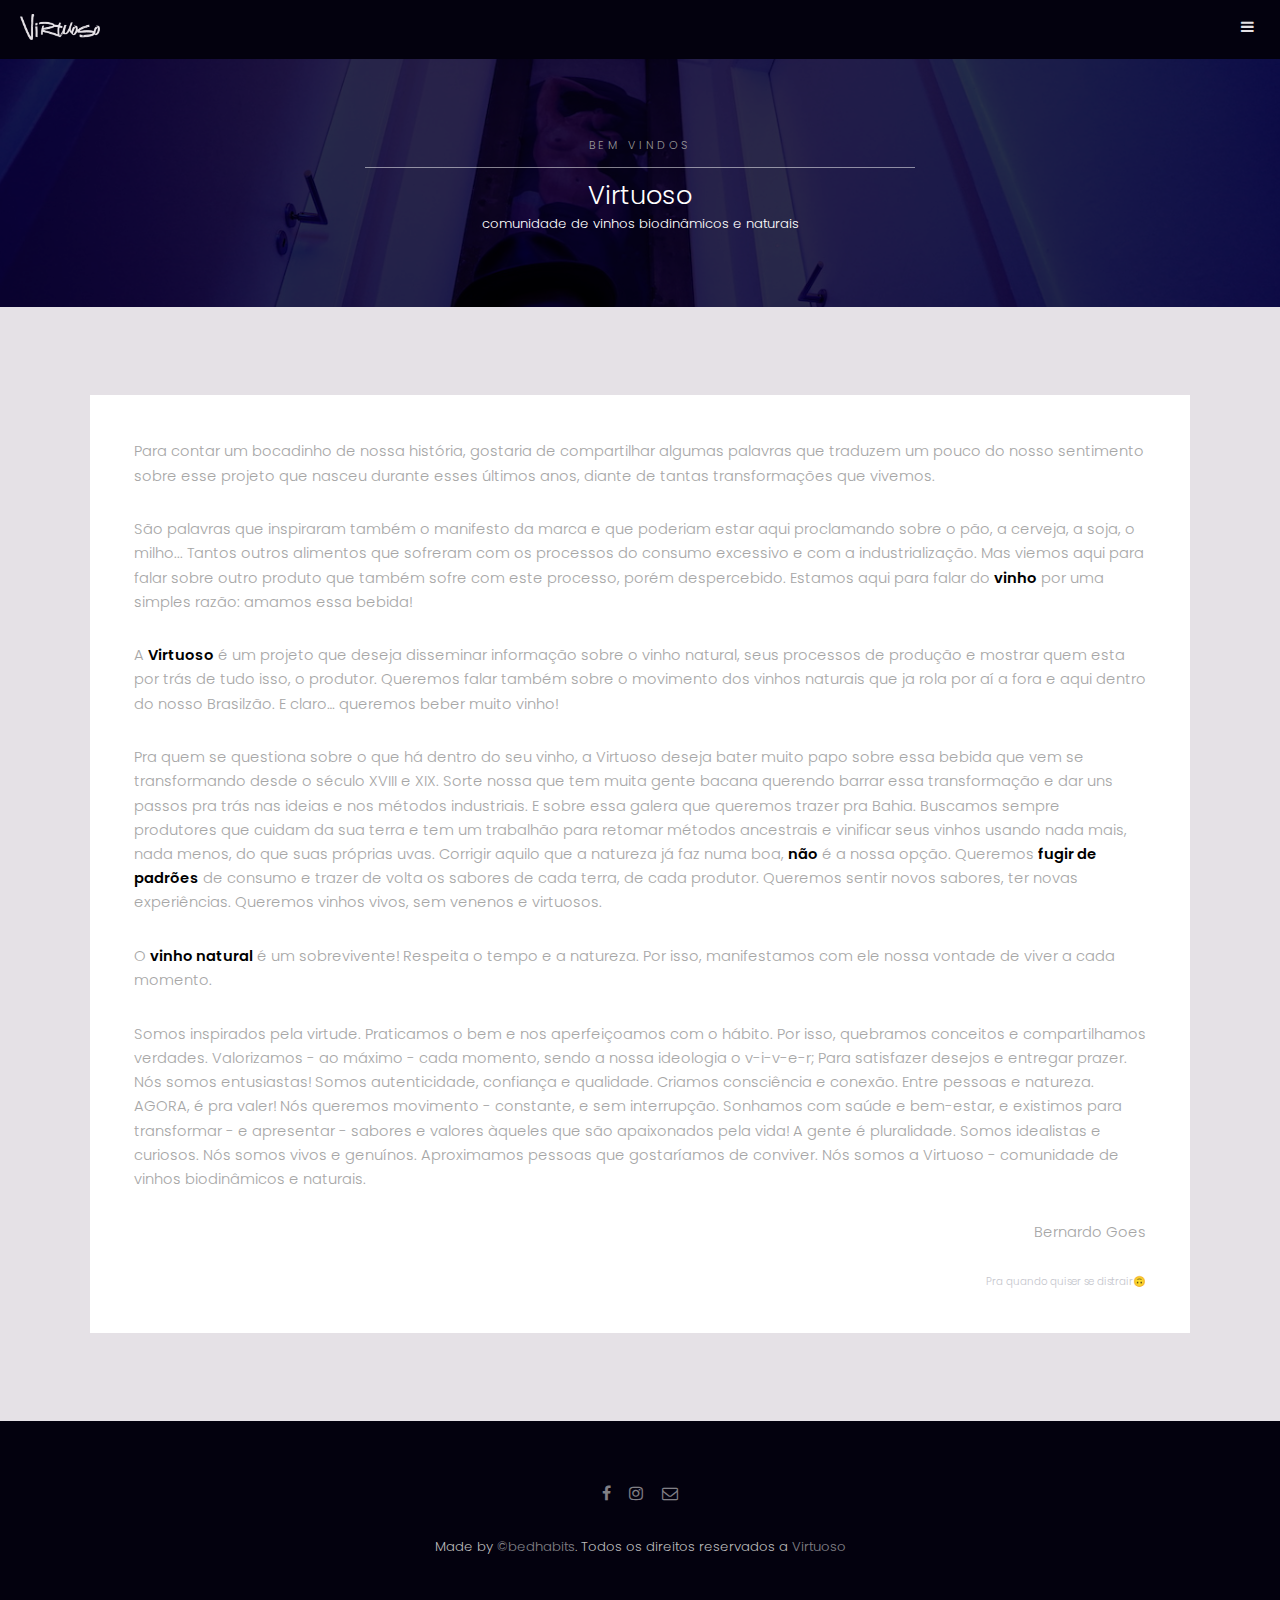
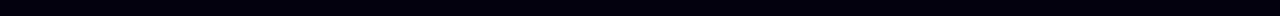
==== contact.html @ af0e5941 "adding shi" ====
<!DOCTYPE HTML>
<html>
	<head>
		<title>Virtuoso Vinho</title>
		<meta charset="utf-8" />
		<meta name="viewport" content="width=device-width, initial-scale=1" />
		<link rel="stylesheet" href="assets/css/main.css" />
	</head>
	<body class="subpage">

		<!-- Header -->
			<header id="header">
				<div class="logo">
					<a href="index.html"><span></span>
						<img src="images/logo2.png" alt="Logo Virtuoso" width="80">
					</a>
				</div>
				<a class="pagina-contato" href="#menu"></a>
			</header>

		<!-- Nav -->
			<nav id="menu">
				<ul class="links">
					<li><a href="index.html">Home</a></li>
					<li><a href="contact.html">Nossa história</a></li>
					
				</ul>
			</nav>

		<!-- One -->
			<section id="One" class="wrapper style3">
				<div class="inner">
					<header class="align-center">
						<p>Bem vindos</p>
						<h2 style="margin-bottom: 0">Virtuoso </h2>
						<h5>comunidade de vinhos biodinâmicos e naturais</h5>
					</header>
				</div>
			</section>

		<!-- Two -->
			<section id="two" class="wrapper style2">
				<div class="inner">
					<div class="box">
						<div class="content">
							<!-- <header class="align-center">
								<p>maecenas sapien feugiat ex purus</p>
								<h2>Lorem ipsum dolor</h2>
							</header> -->
							<p>Para contar um bocadinho de nossa história, gostaria de compartilhar algumas palavras que traduzem um pouco do nosso sentimento sobre esse projeto que nasceu durante esses últimos anos, diante de tantas transformações que vivemos.</p>

							<p>São palavras que inspiraram também o manifesto da marca e que poderiam estar aqui proclamando sobre o pão, a cerveja, a soja, o milho... Tantos outros alimentos que sofreram com os processos do consumo excessivo e com a industrialização. Mas viemos aqui para falar sobre outro produto que também sofre com este processo, porém despercebido. Estamos aqui para falar do <strong>vinho</strong> por uma simples razão: amamos essa bebida!</p>

							<p>A <strong>Virtuoso</strong> é um projeto que deseja disseminar informação sobre o vinho natural, seus processos de produção e mostrar quem esta por trás de tudo isso, o produtor. Queremos falar também sobre o movimento dos vinhos naturais que ja rola por aí a fora e aqui dentro do nosso Brasilzão. E claro… queremos beber muito vinho!<p>  

							<p>Pra quem se questiona sobre o que há dentro do seu vinho, a Virtuoso deseja bater muito papo sobre essa bebida que vem se transformando desde o século XVIII e XIX. Sorte nossa que tem muita gente bacana querendo barrar essa transformação e dar uns passos pra trás nas ideias e nos métodos industriais. E sobre essa galera que queremos trazer pra Bahia. Buscamos sempre produtores que cuidam da sua terra e tem um trabalhão para retomar métodos ancestrais e vinificar seus vinhos usando nada mais, nada menos, do que suas próprias uvas. Corrigir aquilo que a natureza já faz numa boa, <strong>não</strong> é a nossa opção. Queremos <strong>fugir de padrões</strong> de consumo e trazer de volta os sabores de cada terra, de cada produtor. Queremos sentir novos sabores, ter novas experiências. Queremos vinhos vivos, sem venenos e virtuosos.</p>

							<p>O <strong>vinho natural</strong> é um sobrevivente! Respeita o tempo e a natureza. Por isso, manifestamos com ele nossa vontade de viver a cada momento.</p>

							<p>Somos inspirados pela virtude. Praticamos o bem e nos aperfeiçoamos com o hábito. Por isso, quebramos conceitos e compartilhamos verdades. Valorizamos - ao máximo - cada momento, sendo a nossa ideologia o v-i-v-e-r; Para satisfazer desejos e entregar prazer. Nós somos entusiastas! Somos autenticidade, confiança e qualidade. Criamos consciência e conexão. Entre pessoas e natureza. AGORA, é pra valer! Nós queremos movimento - constante, e sem interrupção. Sonhamos com saúde e bem-estar, e existimos para transformar - e apresentar - sabores e valores àqueles que são apaixonados pela vida! A gente é pluralidade. Somos idealistas e curiosos. Nós somos vivos e genuínos. Aproximamos pessoas que gostaríamos de conviver. Nós somos a Virtuoso - comunidade de vinhos biodinâmicos e naturais.</p>

							<p style="text-align: end;">Bernardo Goes</p>

							<h6 style="text-align: end;"><a target="new" style="color: #c4c5cc"href="http://www.staggeringbeauty.com/">Pra quando quiser se distrair</a>🙃</h6>
						</div>
					</div>
				</div>
			</section>

		<!-- Footer -->
		<footer id="footer">
			<div class="container">
				<ul class="icons">
					<li>
						<a href="https://www.facebook.com/virtuosovinho" class="icon fa-facebook" target="new"><span class="label">Facebook</span></a>
					</li>
					<li>
						<a href="https://www.instagram.com/virtuosovinho" class="icon fa-instagram" target="new"><span class="label">Instagram</span></a>
					</li>
					<li>
						<a href="mailto: contato@virtuosovinho.com.br" class="icon fa-envelope-o"><span class="label">Email</span></a>
					</li>
				</ul>
			</div>
			<div class="copyright">Made by 
				<a href="https://www.github.com/bedhabits" class="link" target="new">&copy;bedhabits</a>. Todos os direitos reservados a <a href="#" class="virtuoso-link">Virtuoso</a>	
			</div>
		</footer>

		<!-- Scripts -->
			<script src="assets/js/jquery.min.js"></script>
			<script src="assets/js/jquery.scrollex.min.js"></script>
			<script src="assets/js/skel.min.js"></script>
			<script src="assets/js/util.js"></script>
			<script src="assets/js/main.js"></script>

	</body>
</html>
---- assets/css/main.css ----
@charset "UTF-8";
@import url(font-awesome.min.css);
@import url("https://fonts.googleapis.com/css?family=Poppins:300,400,500,600,700");

/*
	Hielo by TEMPLATED
	templated.co @templatedco
	Released for free under the Creative Commons Attribution 3.0 license (templated.co/license)
*/

/* Reset */

	html, body, div, span, applet, object, iframe, h1, h2, h3, h4, h5, h6, p, blockquote, pre, a, abbr, acronym, address, big, cite, code, del, dfn, em, img, ins, kbd, q, s, samp, small, strike, strong, sub, sup, tt, var, b, u, i, center, dl, dt, dd, ol, ul, li, fieldset, form, label, legend, table, caption, tbody, tfoot, thead, tr, th, td, article, aside, canvas, details, embed, figure, figcaption, footer, header, hgroup, menu, nav, output, ruby, section, summary, time, mark, audio, video {
		margin: 0;
		padding: 0;
		border: 0;
		font-size: 100%;
		font: inherit;
		vertical-align: baseline;
	}

	article, aside, details, figcaption, figure, footer, header, hgroup, menu, nav, section {
		display: block;
	}

	body {
		line-height: 1;
	}

	ol, ul {
		list-style: none;
	}

	blockquote, q {
		quotes: none;
	}

	blockquote:before, blockquote:after, q:before, q:after {
		content: '';
		content: none;
	}

	table {
		border-collapse: collapse;
		border-spacing: 0;
	}

	body {
		-webkit-text-size-adjust: none;
	}

/* Box Model */

	*, *:before, *:after {
		-moz-box-sizing: border-box;
		-webkit-box-sizing: border-box;
		box-sizing: border-box;
	}

/* Containers */

	.container {
		margin-left: auto;
		margin-right: auto;
	}

	.container.\31 25\25 {
		width: 100%;
		max-width: 100rem;
		min-width: 80rem;
	}

	.container.\37 5\25 {
		width: 60rem;
	}

	.container.\35 0\25 {
		width: 40rem;
	}

	.container.\32 5\25 {
		width: 20rem;
	}

	.container {
		width: 80rem;
	}

	@media screen and (max-width: 1680px) {

		.container.\31 25\25 {
			width: 100%;
			max-width: 100rem;
			min-width: 80rem;
		}

		.container.\37 5\25 {
			width: 60rem;
		}

		.container.\35 0\25 {
			width: 40rem;
		}

		.container.\32 5\25 {
			width: 20rem;
		}

		.container {
			width: 80rem;
		}

	}

	@media screen and (max-width: 1280px) {

		.container.\31 25\25 {
			width: 100%;
			max-width: 81.25rem;
			min-width: 65rem;
		}

		.container.\37 5\25 {
			width: 48.75rem;
		}

		.container.\35 0\25 {
			width: 32.5rem;
		}

		.container.\32 5\25 {
			width: 16.25rem;
		}

		.container {
			width: 65rem;
		}

	}

	@media screen and (max-width: 980px) {

		.container.\31 25\25 {
			width: 100%;
			max-width: 112.5%;
			min-width: 90%;
		}

		.container.\37 5\25 {
			width: 67.5%;
		}

		.container.\35 0\25 {
			width: 45%;
		}

		.container.\32 5\25 {
			width: 22.5%;
		}

		.container {
			width: 90%;
		}

	}

	@media screen and (max-width: 736px) {

		.container.\31 25\25 {
			width: 100%;
			max-width: 112.5%;
			min-width: 90%;
		}

		.container.\37 5\25 {
			width: 67.5%;
		}

		.container.\35 0\25 {
			width: 45%;
		}

		.container.\32 5\25 {
			width: 22.5%;
		}

		.container {
			width: 90% !important;
		}

	}

	@media screen and (max-width: 480px) {

		.container.\31 25\25 {
			width: 100%;
			max-width: 112.5%;
			min-width: 90%;
		}

		.container.\37 5\25 {
			width: 67.5%;
		}

		.container.\35 0\25 {
			width: 45%;
		}

		.container.\32 5\25 {
			width: 22.5%;
		}

		.container {
			width: 90% !important;
		}

	}

/* Grid */

	.row {
		border-bottom: solid 1px transparent;
		-moz-box-sizing: border-box;
		-webkit-box-sizing: border-box;
		box-sizing: border-box;
	}

	.row > * {
		float: left;
		-moz-box-sizing: border-box;
		-webkit-box-sizing: border-box;
		box-sizing: border-box;
	}

	.row:after, .row:before {
		content: '';
		display: block;
		clear: both;
		height: 0;
	}

	.row.uniform > * > :first-child {
		margin-top: 0;
	}

	.row.uniform > * > :last-child {
		margin-bottom: 0;
	}

	.row.\30 \25 > * {
		padding: 0 0 0 0rem;
	}

	.row.\30 \25 {
		margin: 0 0 -1px 0rem;
	}

	.row.uniform.\30 \25 > * {
		padding: 0rem 0 0 0rem;
	}

	.row.uniform.\30 \25 {
		margin: 0rem 0 -1px 0rem;
	}

	.row > * {
		padding: 0 0 0 2rem;
	}

	.row {
		margin: 0 0 -1px -2rem;
	}

	.row.uniform > * {
		padding: 2rem 0 0 2rem;
	}

	.row.uniform {
		margin: -2rem 0 -1px -2rem;
	}

	.row.\32 00\25 > * {
		padding: 0 0 0 4rem;
	}

	.row.\32 00\25 {
		margin: 0 0 -1px -4rem;
	}

	.row.uniform.\32 00\25 > * {
		padding: 4rem 0 0 4rem;
	}

	.row.uniform.\32 00\25 {
		margin: -4rem 0 -1px -4rem;
	}

	.row.\31 50\25 > * {
		padding: 0 0 0 3rem;
	}

	.row.\31 50\25 {
		margin: 0 0 -1px -3rem;
	}

	.row.uniform.\31 50\25 > * {
		padding: 3rem 0 0 3rem;
	}

	.row.uniform.\31 50\25 {
		margin: -3rem 0 -1px -3rem;
	}

	.row.\35 0\25 > * {
		padding: 0 0 0 1rem;
	}

	.row.\35 0\25 {
		margin: 0 0 -1px -1rem;
	}

	.row.uniform.\35 0\25 > * {
		padding: 1rem 0 0 1rem;
	}

	.row.uniform.\35 0\25 {
		margin: -1rem 0 -1px -1rem;
	}

	.row.\32 5\25 > * {
		padding: 0 0 0 0.5rem;
	}

	.row.\32 5\25 {
		margin: 0 0 -1px -0.5rem;
	}

	.row.uniform.\32 5\25 > * {
		padding: 0.5rem 0 0 0.5rem;
	}

	.row.uniform.\32 5\25 {
		margin: -0.5rem 0 -1px -0.5rem;
	}

	.\31 2u, .\31 2u\24 {
		width: 100%;
		clear: none;
		margin-left: 0;
	}

	.\31 1u, .\31 1u\24 {
		width: 91.6666666667%;
		clear: none;
		margin-left: 0;
	}

	.\31 0u, .\31 0u\24 {
		width: 83.3333333333%;
		clear: none;
		margin-left: 0;
	}

	.\39 u, .\39 u\24 {
		width: 75%;
		clear: none;
		margin-left: 0;
	}

	.\38 u, .\38 u\24 {
		width: 66.6666666667%;
		clear: none;
		margin-left: 0;
	}

	.\37 u, .\37 u\24 {
		width: 58.3333333333%;
		clear: none;
		margin-left: 0;
	}

	.\36 u, .\36 u\24 {
		width: 50%;
		clear: none;
		margin-left: 0;
	}

	.\35 u, .\35 u\24 {
		width: 41.6666666667%;
		clear: none;
		margin-left: 0;
	}

	.\34 u, .\34 u\24 {
		width: 33.3333333333%;
		clear: none;
		margin-left: 0;
	}

	.\33 u, .\33 u\24 {
		width: 25%;
		clear: none;
		margin-left: 0;
	}

	.\32 u, .\32 u\24 {
		width: 16.6666666667%;
		clear: none;
		margin-left: 0;
	}

	.\31 u, .\31 u\24 {
		width: 8.3333333333%;
		clear: none;
		margin-left: 0;
	}

	.\31 2u\24 + *,
	.\31 1u\24 + *,
	.\31 0u\24 + *,
	.\39 u\24 + *,
	.\38 u\24 + *,
	.\37 u\24 + *,
	.\36 u\24 + *,
	.\35 u\24 + *,
	.\34 u\24 + *,
	.\33 u\24 + *,
	.\32 u\24 + *,
	.\31 u\24 + * {
		clear: left;
	}

	.\-11u {
		margin-left: 91.66667%;
	}

	.\-10u {
		margin-left: 83.33333%;
	}

	.\-9u {
		margin-left: 75%;
	}

	.\-8u {
		margin-left: 66.66667%;
	}

	.\-7u {
		margin-left: 58.33333%;
	}

	.\-6u {
		margin-left: 50%;
	}

	.\-5u {
		margin-left: 41.66667%;
	}

	.\-4u {
		margin-left: 33.33333%;
	}

	.\-3u {
		margin-left: 25%;
	}

	.\-2u {
		margin-left: 16.66667%;
	}

	.\-1u {
		margin-left: 8.33333%;
	}

	@media screen and (max-width: 1680px) {

		.row > * {
			padding: 0 0 0 2rem;
		}

		.row {
			margin: 0 0 -1px -2rem;
		}

		.row.uniform > * {
			padding: 2rem 0 0 2rem;
		}

		.row.uniform {
			margin: -2rem 0 -1px -2rem;
		}

		.row.\32 00\25 > * {
			padding: 0 0 0 4rem;
		}

		.row.\32 00\25 {
			margin: 0 0 -1px -4rem;
		}

		.row.uniform.\32 00\25 > * {
			padding: 4rem 0 0 4rem;
		}

		.row.uniform.\32 00\25 {
			margin: -4rem 0 -1px -4rem;
		}

		.row.\31 50\25 > * {
			padding: 0 0 0 3rem;
		}

		.row.\31 50\25 {
			margin: 0 0 -1px -3rem;
		}

		.row.uniform.\31 50\25 > * {
			padding: 3rem 0 0 3rem;
		}

		.row.uniform.\31 50\25 {
			margin: -3rem 0 -1px -3rem;
		}

		.row.\35 0\25 > * {
			padding: 0 0 0 1rem;
		}

		.row.\35 0\25 {
			margin: 0 0 -1px -1rem;
		}

		.row.uniform.\35 0\25 > * {
			padding: 1rem 0 0 1rem;
		}

		.row.uniform.\35 0\25 {
			margin: -1rem 0 -1px -1rem;
		}

		.row.\32 5\25 > * {
			padding: 0 0 0 0.5rem;
		}

		.row.\32 5\25 {
			margin: 0 0 -1px -0.5rem;
		}

		.row.uniform.\32 5\25 > * {
			padding: 0.5rem 0 0 0.5rem;
		}

		.row.uniform.\32 5\25 {
			margin: -0.5rem 0 -1px -0.5rem;
		}

		.\31 2u\28xlarge\29, .\31 2u\24\28xlarge\29 {
			width: 100%;
			clear: none;
			margin-left: 0;
		}

		.\31 1u\28xlarge\29, .\31 1u\24\28xlarge\29 {
			width: 91.6666666667%;
			clear: none;
			margin-left: 0;
		}

		.\31 0u\28xlarge\29, .\31 0u\24\28xlarge\29 {
			width: 83.3333333333%;
			clear: none;
			margin-left: 0;
		}

		.\39 u\28xlarge\29, .\39 u\24\28xlarge\29 {
			width: 75%;
			clear: none;
			margin-left: 0;
		}

		.\38 u\28xlarge\29, .\38 u\24\28xlarge\29 {
			width: 66.6666666667%;
			clear: none;
			margin-left: 0;
		}

		.\37 u\28xlarge\29, .\37 u\24\28xlarge\29 {
			width: 58.3333333333%;
			clear: none;
			margin-left: 0;
		}

		.\36 u\28xlarge\29, .\36 u\24\28xlarge\29 {
			width: 50%;
			clear: none;
			margin-left: 0;
		}

		.\35 u\28xlarge\29, .\35 u\24\28xlarge\29 {
			width: 41.6666666667%;
			clear: none;
			margin-left: 0;
		}

		.\34 u\28xlarge\29, .\34 u\24\28xlarge\29 {
			width: 33.3333333333%;
			clear: none;
			margin-left: 0;
		}

		.\33 u\28xlarge\29, .\33 u\24\28xlarge\29 {
			width: 25%;
			clear: none;
			margin-left: 0;
		}

		.\32 u\28xlarge\29, .\32 u\24\28xlarge\29 {
			width: 16.6666666667%;
			clear: none;
			margin-left: 0;
		}

		.\31 u\28xlarge\29, .\31 u\24\28xlarge\29 {
			width: 8.3333333333%;
			clear: none;
			margin-left: 0;
		}

		.\31 2u\24\28xlarge\29 + *,
		.\31 1u\24\28xlarge\29 + *,
		.\31 0u\24\28xlarge\29 + *,
		.\39 u\24\28xlarge\29 + *,
		.\38 u\24\28xlarge\29 + *,
		.\37 u\24\28xlarge\29 + *,
		.\36 u\24\28xlarge\29 + *,
		.\35 u\24\28xlarge\29 + *,
		.\34 u\24\28xlarge\29 + *,
		.\33 u\24\28xlarge\29 + *,
		.\32 u\24\28xlarge\29 + *,
		.\31 u\24\28xlarge\29 + * {
			clear: left;
		}

		.\-11u\28xlarge\29 {
			margin-left: 91.66667%;
		}

		.\-10u\28xlarge\29 {
			margin-left: 83.33333%;
		}

		.\-9u\28xlarge\29 {
			margin-left: 75%;
		}

		.\-8u\28xlarge\29 {
			margin-left: 66.66667%;
		}

		.\-7u\28xlarge\29 {
			margin-left: 58.33333%;
		}

		.\-6u\28xlarge\29 {
			margin-left: 50%;
		}

		.\-5u\28xlarge\29 {
			margin-left: 41.66667%;
		}

		.\-4u\28xlarge\29 {
			margin-left: 33.33333%;
		}

		.\-3u\28xlarge\29 {
			margin-left: 25%;
		}

		.\-2u\28xlarge\29 {
			margin-left: 16.66667%;
		}

		.\-1u\28xlarge\29 {
			margin-left: 8.33333%;
		}

	}

	@media screen and (max-width: 1280px) {

		.row > * {
			padding: 0 0 0 1.5rem;
		}

		.row {
			margin: 0 0 -1px -1.5rem;
		}

		.row.uniform > * {
			padding: 1.5rem 0 0 1.5rem;
		}

		.row.uniform {
			margin: -1.5rem 0 -1px -1.5rem;
		}

		.row.\32 00\25 > * {
			padding: 0 0 0 3rem;
		}

		.row.\32 00\25 {
			margin: 0 0 -1px -3rem;
		}

		.row.uniform.\32 00\25 > * {
			padding: 3rem 0 0 3rem;
		}

		.row.uniform.\32 00\25 {
			margin: -3rem 0 -1px -3rem;
		}

		.row.\31 50\25 > * {
			padding: 0 0 0 2.25rem;
		}

		.row.\31 50\25 {
			margin: 0 0 -1px -2.25rem;
		}

		.row.uniform.\31 50\25 > * {
			padding: 2.25rem 0 0 2.25rem;
		}

		.row.uniform.\31 50\25 {
			margin: -2.25rem 0 -1px -2.25rem;
		}

		.row.\35 0\25 > * {
			padding: 0 0 0 0.75rem;
		}

		.row.\35 0\25 {
			margin: 0 0 -1px -0.75rem;
		}

		.row.uniform.\35 0\25 > * {
			padding: 0.75rem 0 0 0.75rem;
		}

		.row.uniform.\35 0\25 {
			margin: -0.75rem 0 -1px -0.75rem;
		}

		.row.\32 5\25 > * {
			padding: 0 0 0 0.375rem;
		}

		.row.\32 5\25 {
			margin: 0 0 -1px -0.375rem;
		}

		.row.uniform.\32 5\25 > * {
			padding: 0.375rem 0 0 0.375rem;
		}

		.row.uniform.\32 5\25 {
			margin: -0.375rem 0 -1px -0.375rem;
		}

		.\31 2u\28large\29, .\31 2u\24\28large\29 {
			width: 100%;
			clear: none;
			margin-left: 0;
		}

		.\31 1u\28large\29, .\31 1u\24\28large\29 {
			width: 91.6666666667%;
			clear: none;
			margin-left: 0;
		}

		.\31 0u\28large\29, .\31 0u\24\28large\29 {
			width: 83.3333333333%;
			clear: none;
			margin-left: 0;
		}

		.\39 u\28large\29, .\39 u\24\28large\29 {
			width: 75%;
			clear: none;
			margin-left: 0;
		}

		.\38 u\28large\29, .\38 u\24\28large\29 {
			width: 66.6666666667%;
			clear: none;
			margin-left: 0;
		}

		.\37 u\28large\29, .\37 u\24\28large\29 {
			width: 58.3333333333%;
			clear: none;
			margin-left: 0;
		}

		.\36 u\28large\29, .\36 u\24\28large\29 {
			width: 50%;
			clear: none;
			margin-left: 0;
		}

		.\35 u\28large\29, .\35 u\24\28large\29 {
			width: 41.6666666667%;
			clear: none;
			margin-left: 0;
		}

		.\34 u\28large\29, .\34 u\24\28large\29 {
			width: 33.3333333333%;
			clear: none;
			margin-left: 0;
		}

		.\33 u\28large\29, .\33 u\24\28large\29 {
			width: 25%;
			clear: none;
			margin-left: 0;
		}

		.\32 u\28large\29, .\32 u\24\28large\29 {
			width: 16.6666666667%;
			clear: none;
			margin-left: 0;
		}

		.\31 u\28large\29, .\31 u\24\28large\29 {
			width: 8.3333333333%;
			clear: none;
			margin-left: 0;
		}

		.\31 2u\24\28large\29 + *,
		.\31 1u\24\28large\29 + *,
		.\31 0u\24\28large\29 + *,
		.\39 u\24\28large\29 + *,
		.\38 u\24\28large\29 + *,
		.\37 u\24\28large\29 + *,
		.\36 u\24\28large\29 + *,
		.\35 u\24\28large\29 + *,
		.\34 u\24\28large\29 + *,
		.\33 u\24\28large\29 + *,
		.\32 u\24\28large\29 + *,
		.\31 u\24\28large\29 + * {
			clear: left;
		}

		.\-11u\28large\29 {
			margin-left: 91.66667%;
		}

		.\-10u\28large\29 {
			margin-left: 83.33333%;
		}

		.\-9u\28large\29 {
			margin-left: 75%;
		}

		.\-8u\28large\29 {
			margin-left: 66.66667%;
		}

		.\-7u\28large\29 {
			margin-left: 58.33333%;
		}

		.\-6u\28large\29 {
			margin-left: 50%;
		}

		.\-5u\28large\29 {
			margin-left: 41.66667%;
		}

		.\-4u\28large\29 {
			margin-left: 33.33333%;
		}

		.\-3u\28large\29 {
			margin-left: 25%;
		}

		.\-2u\28large\29 {
			margin-left: 16.66667%;
		}

		.\-1u\28large\29 {
			margin-left: 8.33333%;
		}

	}

	@media screen and (max-width: 980px) {

		.row > * {
			padding: 0 0 0 1.5rem;
		}

		.row {
			margin: 0 0 -1px -1.5rem;
		}

		.row.uniform > * {
			padding: 1.5rem 0 0 1.5rem;
		}

		.row.uniform {
			margin: -1.5rem 0 -1px -1.5rem;
		}

		.row.\32 00\25 > * {
			padding: 0 0 0 3rem;
		}

		.row.\32 00\25 {
			margin: 0 0 -1px -3rem;
		}

		.row.uniform.\32 00\25 > * {
			padding: 3rem 0 0 3rem;
		}

		.row.uniform.\32 00\25 {
			margin: -3rem 0 -1px -3rem;
		}

		.row.\31 50\25 > * {
			padding: 0 0 0 2.25rem;
		}

		.row.\31 50\25 {
			margin: 0 0 -1px -2.25rem;
		}

		.row.uniform.\31 50\25 > * {
			padding: 2.25rem 0 0 2.25rem;
		}

		.row.uniform.\31 50\25 {
			margin: -2.25rem 0 -1px -2.25rem;
		}

		.row.\35 0\25 > * {
			padding: 0 0 0 0.75rem;
		}

		.row.\35 0\25 {
			margin: 0 0 -1px -0.75rem;
		}

		.row.uniform.\35 0\25 > * {
			padding: 0.75rem 0 0 0.75rem;
		}

		.row.uniform.\35 0\25 {
			margin: -0.75rem 0 -1px -0.75rem;
		}

		.row.\32 5\25 > * {
			padding: 0 0 0 0.375rem;
		}

		.row.\32 5\25 {
			margin: 0 0 -1px -0.375rem;
		}

		.row.uniform.\32 5\25 > * {
			padding: 0.375rem 0 0 0.375rem;
		}

		.row.uniform.\32 5\25 {
			margin: -0.375rem 0 -1px -0.375rem;
		}

		.\31 2u\28medium\29, .\31 2u\24\28medium\29 {
			width: 100%;
			clear: none;
			margin-left: 0;
		}

		.\31 1u\28medium\29, .\31 1u\24\28medium\29 {
			width: 91.6666666667%;
			clear: none;
			margin-left: 0;
		}

		.\31 0u\28medium\29, .\31 0u\24\28medium\29 {
			width: 83.3333333333%;
			clear: none;
			margin-left: 0;
		}

		.\39 u\28medium\29, .\39 u\24\28medium\29 {
			width: 75%;
			clear: none;
			margin-left: 0;
		}

		.\38 u\28medium\29, .\38 u\24\28medium\29 {
			width: 66.6666666667%;
			clear: none;
			margin-left: 0;
		}

		.\37 u\28medium\29, .\37 u\24\28medium\29 {
			width: 58.3333333333%;
			clear: none;
			margin-left: 0;
		}

		.\36 u\28medium\29, .\36 u\24\28medium\29 {
			width: 50%;
			clear: none;
			margin-left: 0;
		}

		.\35 u\28medium\29, .\35 u\24\28medium\29 {
			width: 41.6666666667%;
			clear: none;
			margin-left: 0;
		}

		.\34 u\28medium\29, .\34 u\24\28medium\29 {
			width: 33.3333333333%;
			clear: none;
			margin-left: 0;
		}

		.\33 u\28medium\29, .\33 u\24\28medium\29 {
			width: 25%;
			clear: none;
			margin-left: 0;
		}

		.\32 u\28medium\29, .\32 u\24\28medium\29 {
			width: 16.6666666667%;
			clear: none;
			margin-left: 0;
		}

		.\31 u\28medium\29, .\31 u\24\28medium\29 {
			width: 8.3333333333%;
			clear: none;
			margin-left: 0;
		}

		.\31 2u\24\28medium\29 + *,
		.\31 1u\24\28medium\29 + *,
		.\31 0u\24\28medium\29 + *,
		.\39 u\24\28medium\29 + *,
		.\38 u\24\28medium\29 + *,
		.\37 u\24\28medium\29 + *,
		.\36 u\24\28medium\29 + *,
		.\35 u\24\28medium\29 + *,
		.\34 u\24\28medium\29 + *,
		.\33 u\24\28medium\29 + *,
		.\32 u\24\28medium\29 + *,
		.\31 u\24\28medium\29 + * {
			clear: left;
		}

		.\-11u\28medium\29 {
			margin-left: 91.66667%;
		}

		.\-10u\28medium\29 {
			margin-left: 83.33333%;
		}

		.\-9u\28medium\29 {
			margin-left: 75%;
		}

		.\-8u\28medium\29 {
			margin-left: 66.66667%;
		}

		.\-7u\28medium\29 {
			margin-left: 58.33333%;
		}

		.\-6u\28medium\29 {
			margin-left: 50%;
		}

		.\-5u\28medium\29 {
			margin-left: 41.66667%;
		}

		.\-4u\28medium\29 {
			margin-left: 33.33333%;
		}

		.\-3u\28medium\29 {
			margin-left: 25%;
		}

		.\-2u\28medium\29 {
			margin-left: 16.66667%;
		}

		.\-1u\28medium\29 {
			margin-left: 8.33333%;
		}

	}

	@media screen and (max-width: 736px) {

		.row > * {
			padding: 0 0 0 1.25rem;
		}

		.row {
			margin: 0 0 -1px -1.25rem;
		}

		.row.uniform > * {
			padding: 1.25rem 0 0 1.25rem;
		}

		.row.uniform {
			margin: -1.25rem 0 -1px -1.25rem;
		}

		.row.\32 00\25 > * {
			padding: 0 0 0 2.5rem;
		}

		.row.\32 00\25 {
			margin: 0 0 -1px -2.5rem;
		}

		.row.uniform.\32 00\25 > * {
			padding: 2.5rem 0 0 2.5rem;
		}

		.row.uniform.\32 00\25 {
			margin: -2.5rem 0 -1px -2.5rem;
		}

		.row.\31 50\25 > * {
			padding: 0 0 0 1.875rem;
		}

		.row.\31 50\25 {
			margin: 0 0 -1px -1.875rem;
		}

		.row.uniform.\31 50\25 > * {
			padding: 1.875rem 0 0 1.875rem;
		}

		.row.uniform.\31 50\25 {
			margin: -1.875rem 0 -1px -1.875rem;
		}

		.row.\35 0\25 > * {
			padding: 0 0 0 0.625rem;
		}

		.row.\35 0\25 {
			margin: 0 0 -1px -0.625rem;
		}

		.row.uniform.\35 0\25 > * {
			padding: 0.625rem 0 0 0.625rem;
		}

		.row.uniform.\35 0\25 {
			margin: -0.625rem 0 -1px -0.625rem;
		}

		.row.\32 5\25 > * {
			padding: 0 0 0 0.3125rem;
		}

		.row.\32 5\25 {
			margin: 0 0 -1px -0.3125rem;
		}

		.row.uniform.\32 5\25 > * {
			padding: 0.3125rem 0 0 0.3125rem;
		}

		.row.uniform.\32 5\25 {
			margin: -0.3125rem 0 -1px -0.3125rem;
		}

		.\31 2u\28small\29, .\31 2u\24\28small\29 {
			width: 100%;
			clear: none;
			margin-left: 0;
		}

		.\31 1u\28small\29, .\31 1u\24\28small\29 {
			width: 91.6666666667%;
			clear: none;
			margin-left: 0;
		}

		.\31 0u\28small\29, .\31 0u\24\28small\29 {
			width: 83.3333333333%;
			clear: none;
			margin-left: 0;
		}

		.\39 u\28small\29, .\39 u\24\28small\29 {
			width: 75%;
			clear: none;
			margin-left: 0;
		}

		.\38 u\28small\29, .\38 u\24\28small\29 {
			width: 66.6666666667%;
			clear: none;
			margin-left: 0;
		}

		.\37 u\28small\29, .\37 u\24\28small\29 {
			width: 58.3333333333%;
			clear: none;
			margin-left: 0;
		}

		.\36 u\28small\29, .\36 u\24\28small\29 {
			width: 50%;
			clear: none;
			margin-left: 0;
		}

		.\35 u\28small\29, .\35 u\24\28small\29 {
			width: 41.6666666667%;
			clear: none;
			margin-left: 0;
		}

		.\34 u\28small\29, .\34 u\24\28small\29 {
			width: 33.3333333333%;
			clear: none;
			margin-left: 0;
		}

		.\33 u\28small\29, .\33 u\24\28small\29 {
			width: 25%;
			clear: none;
			margin-left: 0;
		}

		.\32 u\28small\29, .\32 u\24\28small\29 {
			width: 16.6666666667%;
			clear: none;
			margin-left: 0;
		}

		.\31 u\28small\29, .\31 u\24\28small\29 {
			width: 8.3333333333%;
			clear: none;
			margin-left: 0;
		}

		.\31 2u\24\28small\29 + *,
		.\31 1u\24\28small\29 + *,
		.\31 0u\24\28small\29 + *,
		.\39 u\24\28small\29 + *,
		.\38 u\24\28small\29 + *,
		.\37 u\24\28small\29 + *,
		.\36 u\24\28small\29 + *,
		.\35 u\24\28small\29 + *,
		.\34 u\24\28small\29 + *,
		.\33 u\24\28small\29 + *,
		.\32 u\24\28small\29 + *,
		.\31 u\24\28small\29 + * {
			clear: left;
		}

		.\-11u\28small\29 {
			margin-left: 91.66667%;
		}

		.\-10u\28small\29 {
			margin-left: 83.33333%;
		}

		.\-9u\28small\29 {
			margin-left: 75%;
		}

		.\-8u\28small\29 {
			margin-left: 66.66667%;
		}

		.\-7u\28small\29 {
			margin-left: 58.33333%;
		}

		.\-6u\28small\29 {
			margin-left: 50%;
		}

		.\-5u\28small\29 {
			margin-left: 41.66667%;
		}

		.\-4u\28small\29 {
			margin-left: 33.33333%;
		}

		.\-3u\28small\29 {
			margin-left: 25%;
		}

		.\-2u\28small\29 {
			margin-left: 16.66667%;
		}

		.\-1u\28small\29 {
			margin-left: 8.33333%;
		}

	}

	@media screen and (max-width: 480px) {

		.row > * {
			padding: 0 0 0 1.25rem;
		}

		.row {
			margin: 0 0 -1px -1.25rem;
		}

		.row.uniform > * {
			padding: 1.25rem 0 0 1.25rem;
		}

		.row.uniform {
			margin: -1.25rem 0 -1px -1.25rem;
		}

		.row.\32 00\25 > * {
			padding: 0 0 0 2.5rem;
		}

		.row.\32 00\25 {
			margin: 0 0 -1px -2.5rem;
		}

		.row.uniform.\32 00\25 > * {
			padding: 2.5rem 0 0 2.5rem;
		}

		.row.uniform.\32 00\25 {
			margin: -2.5rem 0 -1px -2.5rem;
		}

		.row.\31 50\25 > * {
			padding: 0 0 0 1.875rem;
		}

		.row.\31 50\25 {
			margin: 0 0 -1px -1.875rem;
		}

		.row.uniform.\31 50\25 > * {
			padding: 1.875rem 0 0 1.875rem;
		}

		.row.uniform.\31 50\25 {
			margin: -1.875rem 0 -1px -1.875rem;
		}

		.row.\35 0\25 > * {
			padding: 0 0 0 0.625rem;
		}

		.row.\35 0\25 {
			margin: 0 0 -1px -0.625rem;
		}

		.row.uniform.\35 0\25 > * {
			padding: 0.625rem 0 0 0.625rem;
		}

		.row.uniform.\35 0\25 {
			margin: -0.625rem 0 -1px -0.625rem;
		}

		.row.\32 5\25 > * {
			padding: 0 0 0 0.3125rem;
		}

		.row.\32 5\25 {
			margin: 0 0 -1px -0.3125rem;
		}

		.row.uniform.\32 5\25 > * {
			padding: 0.3125rem 0 0 0.3125rem;
		}

		.row.uniform.\32 5\25 {
			margin: -0.3125rem 0 -1px -0.3125rem;
		}

		.\31 2u\28xsmall\29, .\31 2u\24\28xsmall\29 {
			width: 100%;
			clear: none;
			margin-left: 0;
		}

		.\31 1u\28xsmall\29, .\31 1u\24\28xsmall\29 {
			width: 91.6666666667%;
			clear: none;
			margin-left: 0;
		}

		.\31 0u\28xsmall\29, .\31 0u\24\28xsmall\29 {
			width: 83.3333333333%;
			clear: none;
			margin-left: 0;
		}

		.\39 u\28xsmall\29, .\39 u\24\28xsmall\29 {
			width: 75%;
			clear: none;
			margin-left: 0;
		}

		.\38 u\28xsmall\29, .\38 u\24\28xsmall\29 {
			width: 66.6666666667%;
			clear: none;
			margin-left: 0;
		}

		.\37 u\28xsmall\29, .\37 u\24\28xsmall\29 {
			width: 58.3333333333%;
			clear: none;
			margin-left: 0;
		}

		.\36 u\28xsmall\29, .\36 u\24\28xsmall\29 {
			width: 50%;
			clear: none;
			margin-left: 0;
		}

		.\35 u\28xsmall\29, .\35 u\24\28xsmall\29 {
			width: 41.6666666667%;
			clear: none;
			margin-left: 0;
		}

		.\34 u\28xsmall\29, .\34 u\24\28xsmall\29 {
			width: 33.3333333333%;
			clear: none;
			margin-left: 0;
		}

		.\33 u\28xsmall\29, .\33 u\24\28xsmall\29 {
			width: 25%;
			clear: none;
			margin-left: 0;
		}

		.\32 u\28xsmall\29, .\32 u\24\28xsmall\29 {
			width: 16.6666666667%;
			clear: none;
			margin-left: 0;
		}

		.\31 u\28xsmall\29, .\31 u\24\28xsmall\29 {
			width: 8.3333333333%;
			clear: none;
			margin-left: 0;
		}

		.\31 2u\24\28xsmall\29 + *,
		.\31 1u\24\28xsmall\29 + *,
		.\31 0u\24\28xsmall\29 + *,
		.\39 u\24\28xsmall\29 + *,
		.\38 u\24\28xsmall\29 + *,
		.\37 u\24\28xsmall\29 + *,
		.\36 u\24\28xsmall\29 + *,
		.\35 u\24\28xsmall\29 + *,
		.\34 u\24\28xsmall\29 + *,
		.\33 u\24\28xsmall\29 + *,
		.\32 u\24\28xsmall\29 + *,
		.\31 u\24\28xsmall\29 + * {
			clear: left;
		}

		.\-11u\28xsmall\29 {
			margin-left: 91.66667%;
		}

		.\-10u\28xsmall\29 {
			margin-left: 83.33333%;
		}

		.\-9u\28xsmall\29 {
			margin-left: 75%;
		}

		.\-8u\28xsmall\29 {
			margin-left: 66.66667%;
		}

		.\-7u\28xsmall\29 {
			margin-left: 58.33333%;
		}

		.\-6u\28xsmall\29 {
			margin-left: 50%;
		}

		.\-5u\28xsmall\29 {
			margin-left: 41.66667%;
		}

		.\-4u\28xsmall\29 {
			margin-left: 33.33333%;
		}

		.\-3u\28xsmall\29 {
			margin-left: 25%;
		}

		.\-2u\28xsmall\29 {
			margin-left: 16.66667%;
		}

		.\-1u\28xsmall\29 {
			margin-left: 8.33333%;
		}

	}

/* Basic */

	@-ms-viewport {
		width: device-width;
	}

	body {
		-ms-overflow-style: scrollbar;
	}

	@media screen and (max-width: 480px) {

		html, body {
			min-width: 320px;
		}

	}

	body {
		background: #fff;
	}

		body.is-loading *, body.is-loading *:before, body.is-loading *:after {
			-moz-animation: none !important;
			-webkit-animation: none !important;
			-ms-animation: none !important;
			animation: none !important;
			-moz-transition: none !important;
			-webkit-transition: none !important;
			-ms-transition: none !important;
			transition: none !important;
		}

/* Type */

	html {
		font-size: 13pt;
	}

		@media screen and (max-width: 1680px) {

			html {
				font-size: 11pt;
			}

		}

		@media screen and (max-width: 1280px) {

			html {
				font-size: 11pt;
			}

		}

		@media screen and (max-width: 980px) {

			html {
				font-size: 12pt;
			}

		}

		@media screen and (max-width: 736px) {

			html {
				font-size: 10pt;
			}

		}

		@media screen and (max-width: 480px) {

			html {
				font-size: 9pt;
			}

		}

	body {
		background-color: #fff;
		color: #444;
	}

	body, input, select, textarea {
		font-family: "Poppins", sans-serif;
		font-weight: 300;
		font-size: 1rem;
		line-height: 1.65;
	}

	a {
		text-decoration: underline;

	}
	
	.link {
		text-decoration: none;
	}

		a:hover {
			text-decoration: none;
		}

	strong, b {
		font-weight: 600;
	}

	em, i {
		font-style: italic;
	}

	p {
		margin: 0 0 2rem 0;
	}

		p.special {
			text-transform: uppercase;
			font-size: .75rem;
			font-weight: 300;
			margin: 0 0 .5rem 0;
			padding: 0 0 1rem 0;
			letter-spacing: .25rem;
		}

			p.special:after {
				content: '';
				position: absolute;
				margin: auto;
				right: 0;
				bottom: 0;
				left: 0;
				width: 50%;
				height: 1px;
				background-color: rgba(0, 0, 0, 0.125);
			}

	h1, h2, h3, h4, h5, h6 {
		font-weight: 300;
		line-height: 1.5;
		margin: 0 0 1rem 0;
	}

		h1 a, h2 a, h3 a, h4 a, h5 a, h6 a {
			color: inherit;
			text-decoration: none;
		}

	h2 {
		font-size: 1.75rem;
	}

	h3 {
		font-size: 1.35rem;
	}

	h4 {
		font-size: 1.1rem;
	}

	h5 {
		font-size: 0.9rem;
	}

	h6 {
		font-size: 0.7rem;
	}

	sub {
		font-size: 0.8rem;
		position: relative;
		top: 0.5rem;
	}

	sup {
		font-size: 0.8rem;
		position: relative;
		top: -0.5rem;
	}

	blockquote {
		border-left: solid 4px;
		font-style: italic;
		margin: 0 0 2rem 0;
		padding: 0.5rem 0 0.5rem 2rem;
	}

	code {
		border-radius: 2px;
		border: solid 1px;
		font-family: "Courier New", monospace;
		font-size: 0.9rem;
		margin: 0 0.25rem;
		padding: 0.25rem 0.65rem;
	}

	pre {
		-webkit-overflow-scrolling: touch;
		font-family: "Courier New", monospace;
		font-size: 0.9rem;
		margin: 0 0 2rem 0;
	}

		pre code {
			display: block;
			line-height: 1.75;
			padding: 1rem 1.5rem;
			overflow-x: auto;
		}

	hr {
		border: 0;
		border-bottom: solid 1px;
		margin: 2rem 0;
	}

		hr.major {
			margin: 3rem 0;
		}

	.align-left {
		text-align: left;
	}

	.align-center {
		text-align: center;
	}

	.contato {
		text-decoration: none;
	}

	.align-right {
		text-align: right;
	}

	input, select, textarea {
		color: #555;
	}

	a {
		color: #8a4680;
	}

	strong, b {
		color: #555;
	}

	h1, h2, h3, h4, h5, h6 {
		color: #555;
	}

	blockquote {
		border-left-color: rgba(144, 144, 144, 0.25);
	}

	code {
		background: rgba(144, 144, 144, 0.075);
		border-color: rgba(144, 144, 144, 0.25);
	}

	hr {
		border-bottom-color: rgba(144, 144, 144, 0.25);
	}

/* Box */

	.box {
		margin-bottom: 2rem;
		background: #FFF;
	}

		.box .image.fit {
			margin: 0;
			border-radius: 0;
		}

			.box .image.fit img {
				border-radius: 0;
			}

		.box header h2 {
			margin-bottom: 2rem;
		}

		.box header p {
			text-transform: uppercase;
			font-size: .75rem;
			font-weight: 300;
			margin: 0 0 .25rem 0;
			padding: 0 0 .75rem 0;
			letter-spacing: .25rem;
		}

			.box header p:after {
				content: '';
				position: absolute;
				margin: auto;
				right: 0;
				bottom: 0;
				left: 0;
				width: 50%;
				height: 1px;
				background-color: rgba(0, 0, 0, 0.125);
			}

		.box .content {
			padding: 3rem;
			text-align: -webkit-left;
		}

		.box > :last-child,
		.box > :last-child > :last-child,
		.box > :last-child > :last-child > :last-child {
			margin-bottom: 0;
		}

		.box.alt {
			border: 0;
			border-radius: 0;
			padding: 0;
		}

		@media screen and (max-width: 736px) {

			.box .content {
				padding: 2rem;
			}

		}

	.box {
		border-color: rgba(144, 144, 144, 0.25);
	}

/* Button */

	input[type="submit"],
	input[type="reset"],
	input[type="button"],
	button,
	.button {
		-moz-appearance: none;
		-webkit-appearance: none;
		-ms-appearance: none;
		appearance: none;
		-moz-transition: background-color 0.2s ease-in-out, color 0.2s ease-in-out;
		-webkit-transition: background-color 0.2s ease-in-out, color 0.2s ease-in-out;
		-ms-transition: background-color 0.2s ease-in-out, color 0.2s ease-in-out;
		transition: background-color 0.2s ease-in-out, color 0.2s ease-in-out;
		border-radius: 2px;
		border: 0;
		cursor: pointer;
		display: inline-block;
		font-weight: 300;
		height: 2.85rem;
		line-height: 2.95rem;
		padding: 0 1.5rem;
		text-align: center;
		text-decoration: none;
		text-transform: uppercase;
		white-space: nowrap;
	}

		input[type="submit"].icon,
		input[type="reset"].icon,
		input[type="button"].icon,
		button.icon,
		.button.icon {
			padding-left: 1.35rem;
		}

			input[type="submit"].icon:before,
			input[type="reset"].icon:before,
			input[type="button"].icon:before,
			button.icon:before,
			.button.icon:before {
				margin-right: 0.5rem;
			}

		input[type="submit"].fit,
		input[type="reset"].fit,
		input[type="button"].fit,
		button.fit,
		.button.fit {
			display: block;
			margin: 0 0 1rem 0;
			width: 100%;
		}

		input[type="submit"].small,
		input[type="reset"].small,
		input[type="button"].small,
		button.small,
		.button.small {
			font-size: 0.8rem;
		}

		input[type="submit"].big,
		input[type="reset"].big,
		input[type="button"].big,
		button.big,
		.button.big {
			font-size: 1.35rem;
		}

		input[type="submit"].disabled, input[type="submit"]:disabled,
		input[type="reset"].disabled,
		input[type="reset"]:disabled,
		input[type="button"].disabled,
		input[type="button"]:disabled,
		button.disabled,
		button:disabled,
		.button.disabled,
		.button:disabled {
			-moz-pointer-events: none;
			-webkit-pointer-events: none;
			-ms-pointer-events: none;
			pointer-events: none;
			opacity: 0.25;
		}

		@media screen and (max-width: 480px) {

			input[type="submit"],
			input[type="reset"],
			input[type="button"],
			button,
			.button {
				padding: 0;
				width: 100%;
			}

		}

	input[type="submit"],
	input[type="reset"],
	input[type="button"],
	button,
	.button {
		background-color: #f2f2f2;
		color: #000 !important;
	}

		input[type="submit"]:hover,
		input[type="reset"]:hover,
		input[type="button"]:hover,
		button:hover,
		.button:hover {
			background-color: white;
		}

		input[type="submit"]:active,
		input[type="reset"]:active,
		input[type="button"]:active,
		button:active,
		.button:active {
			background-color: #e5e5e5;
		}

		input[type="submit"].alt,
		input[type="reset"].alt,
		input[type="button"].alt,
		button.alt,
		.button.alt {
			background-color: transparent;
			box-shadow: inset 0 0 0 2px rgba(144, 144, 144, 0.25);
			color: #555 !important;
		}

			input[type="submit"].alt:hover,
			input[type="reset"].alt:hover,
			input[type="button"].alt:hover,
			button.alt:hover,
			.button.alt:hover {
				background-color: rgba(144, 144, 144, 0.075);
			}

			input[type="submit"].alt:active,
			input[type="reset"].alt:active,
			input[type="button"].alt:active,
			button.alt:active,
			.button.alt:active {
				background-color: rgba(144, 144, 144, 0.2);
			}

			input[type="submit"].alt.icon:before,
			input[type="reset"].alt.icon:before,
			input[type="button"].alt.icon:before,
			button.alt.icon:before,
			.button.alt.icon:before {
				color: #bbb;
			}

		input[type="submit"].special,
		input[type="reset"].special,
		input[type="button"].special,
		button.special,
		.button.special {
			background-color: #8a4680;
			color: #ffffff !important;
		}

			input[type="submit"].special:hover,
			input[type="reset"].special:hover,
			input[type="button"].special:hover,
			button.special:hover,
			.button.special:hover {
				background-color: #9b4f90;
			}

			input[type="submit"].special:active,
			input[type="reset"].special:active,
			input[type="button"].special:active,
			button.special:active,
			.button.special:active {
				background-color: #793d70;
			}

/* Form */

	form {
		margin: 0 0 2rem 0;
	}

	label {
		display: block;
		font-size: 0.9rem;
		font-weight: 700;
		margin: 0 0 1rem 0;
	}

	input[type="text"],
	input[type="password"],
	input[type="email"],
	select,
	textarea {
		-moz-appearance: none;
		-webkit-appearance: none;
		-ms-appearance: none;
		appearance: none;
		border-radius: 2px;
		border: none;
		border: solid 1px;
		color: inherit;
		display: block;
		outline: 0;
		padding: 0 1rem;
		text-decoration: none;
		width: 100%;
	}

		input[type="text"]:invalid,
		input[type="password"]:invalid,
		input[type="email"]:invalid,
		select:invalid,
		textarea:invalid {
			box-shadow: none;
		}

	.select-wrapper {
		text-decoration: none;
		display: block;
		position: relative;
	}

		.select-wrapper:before {
			-moz-osx-font-smoothing: grayscale;
			-webkit-font-smoothing: antialiased;
			font-family: FontAwesome;
			font-style: normal;
			font-weight: normal;
			text-transform: none !important;
		}

		.select-wrapper:before {
			content: '\f078';
			display: block;
			height: 2.75rem;
			line-height: 2.75rem;
			pointer-events: none;
			position: absolute;
			right: 0;
			text-align: center;
			top: 0;
			width: 2.75rem;
		}

		.select-wrapper select::-ms-expand {
			display: none;
		}

	input[type="text"],
	input[type="password"],
	input[type="email"],
	select {
		height: 2.75rem;
	}

	textarea {
		padding: 0.75rem 1rem;
	}

	input[type="checkbox"],
	input[type="radio"] {
		-moz-appearance: none;
		-webkit-appearance: none;
		-ms-appearance: none;
		appearance: none;
		display: block;
		float: left;
		margin-right: -2rem;
		opacity: 0;
		width: 1rem;
		z-index: -1;
	}

		input[type="checkbox"] + label,
		input[type="radio"] + label {
			text-decoration: none;
			cursor: pointer;
			display: inline-block;
			font-size: 1rem;
			font-weight: 400;
			padding-left: 2.4rem;
			padding-right: 0.75rem;
			position: relative;
		}

			input[type="checkbox"] + label:before,
			input[type="radio"] + label:before {
				-moz-osx-font-smoothing: grayscale;
				-webkit-font-smoothing: antialiased;
				font-family: FontAwesome;
				font-style: normal;
				font-weight: normal;
				text-transform: none !important;
			}

			input[type="checkbox"] + label:before,
			input[type="radio"] + label:before {
				border-radius: 2px;
				border: solid 1px;
				content: '';
				display: inline-block;
				height: 1.65rem;
				left: 0;
				line-height: 1.58125rem;
				position: absolute;
				text-align: center;
				top: 0;
				width: 1.65rem;
			}

		input[type="checkbox"]:checked + label:before,
		input[type="radio"]:checked + label:before {
			content: '\f00c';
		}

	input[type="checkbox"] + label:before {
		border-radius: 2px;
	}

	input[type="radio"] + label:before {
		border-radius: 100%;
	}

	::-webkit-input-placeholder {
		opacity: 1.0;
	}

	:-moz-placeholder {
		opacity: 1.0;
	}

	::-moz-placeholder {
		opacity: 1.0;
	}

	:-ms-input-placeholder {
		opacity: 1.0;
	}

	.formerize-placeholder {
		opacity: 1.0;
	}

	label {
		color: #555;
	}

	input[type="text"],
	input[type="password"],
	input[type="email"],
	select,
	textarea {
		background: rgba(144, 144, 144, 0.075);
		border-color: rgba(144, 144, 144, 0.25);
	}

		input[type="text"]:focus,
		input[type="password"]:focus,
		input[type="email"]:focus,
		select:focus,
		textarea:focus {
			border-color: #8a4680;
			box-shadow: 0 0 0 1px #8a4680;
		}

	.select-wrapper:before {
		color: rgba(144, 144, 144, 0.25);
	}

	input[type="checkbox"] + label,
	input[type="radio"] + label {
		color: #444;
	}

		input[type="checkbox"] + label:before,
		input[type="radio"] + label:before {
			background: rgba(144, 144, 144, 0.075);
			border-color: rgba(144, 144, 144, 0.25);
		}

	input[type="checkbox"]:checked + label:before,
	input[type="radio"]:checked + label:before {
		background-color: #8a4680;
		border-color: #8a4680;
		color: #ffffff;
	}

	input[type="checkbox"]:focus + label:before,
	input[type="radio"]:focus + label:before {
		border-color: #8a4680;
		box-shadow: 0 0 0 1px #8a4680;
	}

	::-webkit-input-placeholder {
		color: #bbb !important;
	}

	:-moz-placeholder {
		color: #bbb !important;
	}

	::-moz-placeholder {
		color: #bbb !important;
	}

	:-ms-input-placeholder {
		color: #bbb !important;
	}

	.formerize-placeholder {
		color: #bbb !important;
	}

/* Icon */

	.icon {
		text-decoration: none;
		border-bottom: none;
		position: relative;
	}

		.icon:before {
			-moz-osx-font-smoothing: grayscale;
			-webkit-font-smoothing: antialiased;
			font-family: FontAwesome;
			font-style: normal;
			font-weight: normal;
			text-transform: none !important;
		}

		.icon > .label {
			display: none;
		}

/* Image */

	.image {
		border-radius: 2px;
		border: 0;
		display: inline-block;
		position: relative;
		filter: brightness(0.8) saturate(0.3) contrast(0.9);
	}

		.image img {
			border-radius: 2px;
			display: block;
		}

		.image.left, .image.right {
			max-width: 40%;
		}

			.image.left img, .image.right img {
				width: 100%;
			}

		.image.left {
			float: left;
			margin: 0 1.5rem 1rem 0;
			top: 0.25rem;
		}

		.image.right {
			float: right;
			margin: 0 0 1rem 1.5rem;
			top: 0.25rem;
		}

		.image.fit {
			display: block;
			margin: 0 0 2rem 0;
			width: 100%;
		}

			.image.fit img {
				width: 100%;
			}

		.image.main {
			display: block;
			margin: 0 0 3rem 0;
			width: 100%;
		}

			.image.main img {
				width: 100%;
			}

/* List */

	ol {
		list-style: decimal;
		margin: 0 0 2rem 0;
		padding-left: 1.25rem;
	}

		ol li {
			padding-left: 0.25rem;
		}

	ul {
		list-style: disc;
		margin: 0 0 2rem 0;
		padding-left: 1rem;
	}

		ul li {
			padding-left: 0.5rem;
		}

		ul.alt {
			list-style: none;
			padding-left: 0;
		}

			ul.alt li {
				border-top: solid 1px;
				padding: 0.5rem 0;
			}

				ul.alt li:first-child {
					border-top: 0;
					padding-top: 0;
				}

		ul.icons {
			cursor: default;
			list-style: none;
			padding-left: 0;
		}

			ul.icons li {
				display: inline-block;
				padding: 0 1rem 0 0;
			}

				ul.icons li:last-child {
					padding-right: 0;
				}

				ul.icons li .icon:before {
					font-size: 16px;
				}

		ul.actions {
			cursor: default;
			list-style: none;
			padding-left: 0;
		}

			ul.actions li {
				display: inline-block;
				padding: 0 1rem 0 0;
				vertical-align: middle;
			}

				ul.actions li:last-child {
					padding-right: 0;
				}

			ul.actions.small li {
				padding: 0 0.5rem 0 0;
			}

			ul.actions.vertical li {
				display: block;
				padding: 1rem 0 0 0;
			}

				ul.actions.vertical li:first-child {
					padding-top: 0;
				}

				ul.actions.vertical li > * {
					margin-bottom: 0;
				}

			ul.actions.vertical.small li {
				padding: 0.5rem 0 0 0;
			}

				ul.actions.vertical.small li:first-child {
					padding-top: 0;
				}

			ul.actions.fit {
				display: table;
				margin-left: -1rem;
				padding: 0;
				table-layout: fixed;
				width: calc(100% + 1rem);
			}

				ul.actions.fit li {
					display: table-cell;
					padding: 0 0 0 1rem;
				}

					ul.actions.fit li > * {
						margin-bottom: 0;
					}

				ul.actions.fit.small {
					margin-left: -0.5rem;
					width: calc(100% + 0.5rem);
				}

					ul.actions.fit.small li {
						padding: 0 0 0 0.5rem;
					}

			@media screen and (max-width: 480px) {

				ul.actions {
					margin: 0 0 2rem 0;
				}

					ul.actions li {
						padding: 1rem 0 0 0;
						display: block;
						text-align: center;
						width: 100%;
					}

						ul.actions li:first-child {
							padding-top: 0;
						}

						ul.actions li > * {
							width: 100%;
							margin: 0 !important;
						}

							ul.actions li > *.icon:before {
								margin-left: -2rem;
							}

					ul.actions.small li {
						padding: 0.5rem 0 0 0;
					}

						ul.actions.small li:first-child {
							padding-top: 0;
						}

			}

	dl {
		margin: 0 0 2rem 0;
	}

		dl dt {
			display: block;
			font-weight: 700;
			margin: 0 0 1rem 0;
		}

		dl dd {
			margin-left: 2rem;
		}

	ul.alt li {
		border-top-color: rgba(144, 144, 144, 0.25);
	}

/* Section/Article */

	section.special, article.special {
		text-align: center;
	}

	header p {
		position: relative;
		margin: 0 0 1.5rem 0;
	}

	header h2 + p {
		font-size: 1.25rem;
		margin-top: -1rem;
	}

	header h3 + p {
		font-size: 1.1rem;
		margin-top: -0.8rem;
	}

	header h4 + p,
	header h5 + p,
	header h6 + p {
		font-size: 0.9rem;
		margin-top: -0.6rem;
	}

	header p {
		color: #bbb;
	}

/* Table */

	.table-wrapper {
		-webkit-overflow-scrolling: touch;
		overflow-x: auto;
	}

	table {
		margin: 0 0 2rem 0;
		width: 100%;
	}

		table tbody tr {
			border: solid 1px;
			border-left: 0;
			border-right: 0;
		}

		table td {
			padding: 0.75rem 0.75rem;
		}

		table th {
			font-size: 0.9rem;
			font-weight: 700;
			padding: 0 0.75rem 0.75rem 0.75rem;
			text-align: left;
		}

		table thead {
			border-bottom: solid 2px;
		}

		table tfoot {
			border-top: solid 2px;
		}

		table.alt {
			border-collapse: separate;
		}

			table.alt tbody tr td {
				border: solid 1px;
				border-left-width: 0;
				border-top-width: 0;
			}

				table.alt tbody tr td:first-child {
					border-left-width: 1px;
				}

			table.alt tbody tr:first-child td {
				border-top-width: 1px;
			}

			table.alt thead {
				border-bottom: 0;
			}

			table.alt tfoot {
				border-top: 0;
			}

	table tbody tr {
		border-color: rgba(144, 144, 144, 0.25);
	}

		table tbody tr:nth-child(2n + 1) {
			background-color: rgba(144, 144, 144, 0.075);
		}

	table th {
		color: #555;
	}

	table thead {
		border-bottom-color: rgba(144, 144, 144, 0.25);
	}

	table tfoot {
		border-top-color: rgba(144, 144, 144, 0.25);
	}

	table.alt tbody tr td {
		border-color: rgba(144, 144, 144, 0.25);
	}

/* Wrapper */

	.wrapper {
		padding: 6rem 0 4rem 0 ;
		position: relative;
		margin: 0;
	}

		.wrapper > .inner {
			margin: 0 auto;
			width: 80rem;
		}

		/* .wrapper.style1 {
			background-color: #8a4680;
			color: #e2d1df;
		}

			.wrapper.style1 input, .wrapper.style1 select, .wrapper.style1 textarea {
				color: #ffffff;
			}

			.wrapper.style1 a {
				color: #ffffff;
			}

			.wrapper.style1 strong, .wrapper.style1 b {
				color: #ffffff;
			}

			.wrapper.style1 h1, .wrapper.style1 h2, .wrapper.style1 h3, .wrapper.style1 h4, .wrapper.style1 h5, .wrapper.style1 h6 {
				color: #ffffff;
			}

			.wrapper.style1 blockquote {
				border-left-color: rgba(255, 255, 255, 0.25);
			}

			.wrapper.style1 code {
				background: rgba(255, 255, 255, 0.075);
				border-color: rgba(255, 255, 255, 0.25);
			}

			.wrapper.style1 hr {
				border-bottom-color: rgba(255, 255, 255, 0.25);
			}

			.wrapper.style1 .box {
				border-color: rgba(255, 255, 255, 0.25);
			}

			.wrapper.style1 input[type="submit"],
			.wrapper.style1 input[type="reset"],
			.wrapper.style1 input[type="button"],
			.wrapper.style1 button,
			.wrapper.style1 .button {
				background-color: #f2f2f2;
				color: #000 !important;
			}

				.wrapper.style1 input[type="submit"]:hover,
				.wrapper.style1 input[type="reset"]:hover,
				.wrapper.style1 input[type="button"]:hover,
				.wrapper.style1 button:hover,
				.wrapper.style1 .button:hover {
					background-color: white;
				}

				.wrapper.style1 input[type="submit"]:active,
				.wrapper.style1 input[type="reset"]:active,
				.wrapper.style1 input[type="button"]:active,
				.wrapper.style1 button:active,
				.wrapper.style1 .button:active {
					background-color: #e5e5e5;
				}

				.wrapper.style1 input[type="submit"].alt,
				.wrapper.style1 input[type="reset"].alt,
				.wrapper.style1 input[type="button"].alt,
				.wrapper.style1 button.alt,
				.wrapper.style1 .button.alt {
					background-color: transparent;
					box-shadow: inset 0 0 0 2px rgba(255, 255, 255, 0.25);
					color: #ffffff !important;
				}

					.wrapper.style1 input[type="submit"].alt:hover,
					.wrapper.style1 input[type="reset"].alt:hover,
					.wrapper.style1 input[type="button"].alt:hover,
					.wrapper.style1 button.alt:hover,
					.wrapper.style1 .button.alt:hover {
						background-color: rgba(255, 255, 255, 0.075);
					}

					.wrapper.style1 input[type="submit"].alt:active,
					.wrapper.style1 input[type="reset"].alt:active,
					.wrapper.style1 input[type="button"].alt:active,
					.wrapper.style1 button.alt:active,
					.wrapper.style1 .button.alt:active {
						background-color: rgba(255, 255, 255, 0.2);
					}

					.wrapper.style1 input[type="submit"].alt.icon:before,
					.wrapper.style1 input[type="reset"].alt.icon:before,
					.wrapper.style1 input[type="button"].alt.icon:before,
					.wrapper.style1 button.alt.icon:before,
					.wrapper.style1 .button.alt.icon:before {
						color: #d0b5cc;
					}

				.wrapper.style1 input[type="submit"].special,
				.wrapper.style1 input[type="reset"].special,
				.wrapper.style1 input[type="button"].special,
				.wrapper.style1 button.special,
				.wrapper.style1 .button.special {
					background-color: #ffffff;
					color: #8a4680 !important;
				}

			.wrapper.style1 label {
				color: #ffffff;
			}

			.wrapper.style1 input[type="text"],
			.wrapper.style1 input[type="password"],
			.wrapper.style1 input[type="email"],
			.wrapper.style1 select,
			.wrapper.style1 textarea {
				background: rgba(255, 255, 255, 0.075);
				border-color: rgba(255, 255, 255, 0.25);
			}

				.wrapper.style1 input[type="text"]:focus,
				.wrapper.style1 input[type="password"]:focus,
				.wrapper.style1 input[type="email"]:focus,
				.wrapper.style1 select:focus,
				.wrapper.style1 textarea:focus {
					border-color: #ffffff;
					box-shadow: 0 0 0 1px #ffffff;
				}

			.wrapper.style1 .select-wrapper:before {
				color: rgba(255, 255, 255, 0.25);
			}

			.wrapper.style1 input[type="checkbox"] + label,
			.wrapper.style1 input[type="radio"] + label {
				color: #e2d1df;
			}

				.wrapper.style1 input[type="checkbox"] + label:before,
				.wrapper.style1 input[type="radio"] + label:before {
					background: rgba(255, 255, 255, 0.075);
					border-color: rgba(255, 255, 255, 0.25);
				}

			.wrapper.style1 input[type="checkbox"]:checked + label:before,
			.wrapper.style1 input[type="radio"]:checked + label:before {
				background-color: #ffffff;
				border-color: #ffffff;
				color: #8a4680;
			}

			.wrapper.style1 input[type="checkbox"]:focus + label:before,
			.wrapper.style1 input[type="radio"]:focus + label:before {
				border-color: #ffffff;
				box-shadow: 0 0 0 1px #ffffff;
			}

			.wrapper.style1 ::-webkit-input-placeholder {
				color: #d0b5cc !important;
			}

			.wrapper.style1 :-moz-placeholder {
				color: #d0b5cc !important;
			}

			.wrapper.style1 ::-moz-placeholder {
				color: #d0b5cc !important;
			}

			.wrapper.style1 :-ms-input-placeholder {
				color: #d0b5cc !important;
			}

			.wrapper.style1 .formerize-placeholder {
				color: #d0b5cc !important;
			}

			.wrapper.style1 ul.alt li {
				border-top-color: rgba(255, 255, 255, 0.25);
			}

			.wrapper.style1 header p {
				color: #d0b5cc;
			}

			.wrapper.style1 table tbody tr {
				border-color: rgba(255, 255, 255, 0.25);
			}

				.wrapper.style1 table tbody tr:nth-child(2n + 1) {
					background-color: rgba(255, 255, 255, 0.075);
				}

			.wrapper.style1 table th {
				color: #ffffff;
			}

			.wrapper.style1 table thead {
				border-bottom-color: rgba(255, 255, 255, 0.25);
			}

			.wrapper.style1 table tfoot {
				border-top-color: rgba(255, 255, 255, 0.25);
			}

			.wrapper.style1 table.alt tbody tr td {
				border-color: rgba(255, 255, 255, 0.25);
			} */

		.wrapper.style2 {
			background-color: #E5E1E6;
			color: #a6a6a6;
		}

			.wrapper.style2 input, .wrapper.style2 select, .wrapper.style2 textarea {
				color: #000;
			}

			.wrapper.style2 a {
				color: #8a4680;
			}

			.wrapper.style2 strong, .wrapper.style2 b {
				color: #000;
			}

			.wrapper.style2 h1, .wrapper.style2 h2, .wrapper.style2 h3, .wrapper.style2 h4, .wrapper.style2 h5, .wrapper.style2 h6 {
				color: #000;
			}

			.wrapper.style2 blockquote {
				border-left-color: rgba(0, 0, 0, 0.15);
			}

			.wrapper.style2 code {
				background: rgba(0, 0, 0, 0.075);
				border-color: rgba(0, 0, 0, 0.15);
			}

			.wrapper.style2 hr {
				border-bottom-color: rgba(0, 0, 0, 0.15);
			}

			.wrapper.style2 .box {
				border-color: rgba(0, 0, 0, 0.15);
			}

			.wrapper.style2 input[type="submit"],
			.wrapper.style2 input[type="reset"],
			.wrapper.style2 input[type="button"],
			.wrapper.style2 button,
			.wrapper.style2 .button {
				background-color: #000;
				color: #f2f2f2 !important;
			}

				.wrapper.style2 input[type="submit"].alt,
				.wrapper.style2 input[type="reset"].alt,
				.wrapper.style2 input[type="button"].alt,
				.wrapper.style2 button.alt,
				.wrapper.style2 .button.alt {
					background-color: transparent;
					box-shadow: inset 0 0 0 2px rgba(0, 0, 0, 0.15);
					color: #000 !important;
				}

					.wrapper.style2 input[type="submit"].alt:hover,
					.wrapper.style2 input[type="reset"].alt:hover,
					.wrapper.style2 input[type="button"].alt:hover,
					.wrapper.style2 button.alt:hover,
					.wrapper.style2 .button.alt:hover {
						background-color: rgba(0, 0, 0, 0.075);
					}

					.wrapper.style2 input[type="submit"].alt:active,
					.wrapper.style2 input[type="reset"].alt:active,
					.wrapper.style2 input[type="button"].alt:active,
					.wrapper.style2 button.alt:active,
					.wrapper.style2 .button.alt:active {
						background-color: rgba(0, 0, 0, 0.2);
					}

					.wrapper.style2 input[type="submit"].alt.icon:before,
					.wrapper.style2 input[type="reset"].alt.icon:before,
					.wrapper.style2 input[type="button"].alt.icon:before,
					.wrapper.style2 button.alt.icon:before,
					.wrapper.style2 .button.alt.icon:before {
						color: #999999;
					}

				.wrapper.style2 input[type="submit"].special,
				.wrapper.style2 input[type="reset"].special,
				.wrapper.style2 input[type="button"].special,
				.wrapper.style2 button.special,
				.wrapper.style2 .button.special {
					background-color: #8a4680;
					color: #ffffff !important;
				}

					.wrapper.style2 input[type="submit"].special:hover,
					.wrapper.style2 input[type="reset"].special:hover,
					.wrapper.style2 input[type="button"].special:hover,
					.wrapper.style2 button.special:hover,
					.wrapper.style2 .button.special:hover {
						background-color: #9b4f90;
					}

					.wrapper.style2 input[type="submit"].special:active,
					.wrapper.style2 input[type="reset"].special:active,
					.wrapper.style2 input[type="button"].special:active,
					.wrapper.style2 button.special:active,
					.wrapper.style2 .button.special:active {
						background-color: #793d70;
					}

			.wrapper.style2 label {
				color: #000;
			}

			.wrapper.style2 input[type="text"],
			.wrapper.style2 input[type="password"],
			.wrapper.style2 input[type="email"],
			.wrapper.style2 select,
			.wrapper.style2 textarea {
				background: rgba(0, 0, 0, 0.075);
				border-color: rgba(0, 0, 0, 0.15);
			}

				.wrapper.style2 input[type="text"]:focus,
				.wrapper.style2 input[type="password"]:focus,
				.wrapper.style2 input[type="email"]:focus,
				.wrapper.style2 select:focus,
				.wrapper.style2 textarea:focus {
					border-color: #8a4680;
					box-shadow: 0 0 0 1px #8a4680;
				}

			.wrapper.style2 .select-wrapper:before {
				color: rgba(0, 0, 0, 0.15);
			}

			.wrapper.style2 input[type="checkbox"] + label,
			.wrapper.style2 input[type="radio"] + label {
				color: #a6a6a6;
			}

				.wrapper.style2 input[type="checkbox"] + label:before,
				.wrapper.style2 input[type="radio"] + label:before {
					background: rgba(0, 0, 0, 0.075);
					border-color: rgba(0, 0, 0, 0.15);
				}

			.wrapper.style2 input[type="checkbox"]:checked + label:before,
			.wrapper.style2 input[type="radio"]:checked + label:before {
				background-color: #8a4680;
				border-color: #8a4680;
				color: #ffffff;
			}

			.wrapper.style2 input[type="checkbox"]:focus + label:before,
			.wrapper.style2 input[type="radio"]:focus + label:before {
				border-color: #8a4680;
				box-shadow: 0 0 0 1px #8a4680;
			}

			.wrapper.style2 ::-webkit-input-placeholder {
				color: #999999 !important;
			}

			.wrapper.style2 :-moz-placeholder {
				color: #999999 !important;
			}

			.wrapper.style2 ::-moz-placeholder {
				color: #999999 !important;
			}

			.wrapper.style2 :-ms-input-placeholder {
				color: #999999 !important;
			}

			.wrapper.style2 .formerize-placeholder {
				color: #999999 !important;
			}

			.wrapper.style2 ul.alt li {
				border-top-color: rgba(0, 0, 0, 0.15);
			}

			.wrapper.style2 header p {
				color: #999999;
			}

			.wrapper.style2 table tbody tr {
				border-color: rgba(0, 0, 0, 0.15);
			}

				.wrapper.style2 table tbody tr:nth-child(2n + 1) {
					background-color: rgba(0, 0, 0, 0.075);
				}

			.wrapper.style2 table th {
				color: #000;
			}

			.wrapper.style2 table thead {
				border-bottom-color: rgba(0, 0, 0, 0.15);
			}

			.wrapper.style2 table tfoot {
				border-top-color: rgba(0, 0, 0, 0.15);
			}

			.wrapper.style2 table.alt tbody tr td {
				border-color: rgba(0, 0, 0, 0.15);
			}

		.wrapper.style3 {
			background-color: #000;
			color: #bfbfbf;
			background-image: url(../../images/bg.jpg);
			background-size: cover;
			background-attachment: fixed;
			background-position: center;
			position: relative;
		}

			.wrapper.style3 input, .wrapper.style3 select, .wrapper.style3 textarea {
				color: #ffffff;
			}

			.wrapper.style3 a {
				color: #8a4680;
			}

			.wrapper.style3 strong, .wrapper.style3 b {
				color: #ffffff;
			}

			.wrapper.style3 h1, .wrapper.style3 h2, .wrapper.style3 h3, .wrapper.style3 h4, .wrapper.style3 h5, .wrapper.style3 h6 {
				color: #ffffff;
			}

			.wrapper.style3 blockquote {
				border-left-color: rgba(255, 255, 255, 0.25);
			}

			.wrapper.style3 code {
				background: rgba(255, 255, 255, 0.075);
				border-color: rgba(255, 255, 255, 0.25);
			}

			.wrapper.style3 hr {
				border-bottom-color: rgba(255, 255, 255, 0.25);
			}

			.wrapper.style3 .box {
				border-color: rgba(255, 255, 255, 0.25);
			}

			.wrapper.style3 input[type="submit"],
			.wrapper.style3 input[type="reset"],
			.wrapper.style3 input[type="button"],
			.wrapper.style3 button,
			.wrapper.style3 .button {
				background-color: #f2f2f2;
				color: #000 !important;
			}

				.wrapper.style3 input[type="submit"]:hover,
				.wrapper.style3 input[type="reset"]:hover,
				.wrapper.style3 input[type="button"]:hover,
				.wrapper.style3 button:hover,
				.wrapper.style3 .button:hover {
					background-color: white;
				}

				.wrapper.style3 input[type="submit"]:active,
				.wrapper.style3 input[type="reset"]:active,
				.wrapper.style3 input[type="button"]:active,
				.wrapper.style3 button:active,
				.wrapper.style3 .button:active {
					background-color: #e5e5e5;
				}

				.wrapper.style3 input[type="submit"].alt,
				.wrapper.style3 input[type="reset"].alt,
				.wrapper.style3 input[type="button"].alt,
				.wrapper.style3 button.alt,
				.wrapper.style3 .button.alt {
					background-color: transparent;
					box-shadow: inset 0 0 0 2px rgba(255, 255, 255, 0.25);
					color: #ffffff !important;
				}

					.wrapper.style3 input[type="submit"].alt:hover,
					.wrapper.style3 input[type="reset"].alt:hover,
					.wrapper.style3 input[type="button"].alt:hover,
					.wrapper.style3 button.alt:hover,
					.wrapper.style3 .button.alt:hover {
						background-color: rgba(255, 255, 255, 0.075);
					}

					.wrapper.style3 input[type="submit"].alt:active,
					.wrapper.style3 input[type="reset"].alt:active,
					.wrapper.style3 input[type="button"].alt:active,
					.wrapper.style3 button.alt:active,
					.wrapper.style3 .button.alt:active {
						background-color: rgba(255, 255, 255, 0.2);
					}

					.wrapper.style3 input[type="submit"].alt.icon:before,
					.wrapper.style3 input[type="reset"].alt.icon:before,
					.wrapper.style3 input[type="button"].alt.icon:before,
					.wrapper.style3 button.alt.icon:before,
					.wrapper.style3 .button.alt.icon:before {
						color: #999999;
					}

				.wrapper.style3 input[type="submit"].special,
				.wrapper.style3 input[type="reset"].special,
				.wrapper.style3 input[type="button"].special,
				.wrapper.style3 button.special,
				.wrapper.style3 .button.special {
					background-color: #8a4680;
					color: #ffffff !important;
				}

					.wrapper.style3 input[type="submit"].special:hover,
					.wrapper.style3 input[type="reset"].special:hover,
					.wrapper.style3 input[type="button"].special:hover,
					.wrapper.style3 button.special:hover,
					.wrapper.style3 .button.special:hover {
						background-color: #9b4f90;
					}

					.wrapper.style3 input[type="submit"].special:active,
					.wrapper.style3 input[type="reset"].special:active,
					.wrapper.style3 input[type="button"].special:active,
					.wrapper.style3 button.special:active,
					.wrapper.style3 .button.special:active {
						background-color: #793d70;
					}

			.wrapper.style3 label {
				color: #ffffff;
			}

			.wrapper.style3 input[type="text"],
			.wrapper.style3 input[type="password"],
			.wrapper.style3 input[type="email"],
			.wrapper.style3 select,
			.wrapper.style3 textarea {
				background: rgba(255, 255, 255, 0.075);
				border-color: rgba(255, 255, 255, 0.25);
			}

				.wrapper.style3 input[type="text"]:focus,
				.wrapper.style3 input[type="password"]:focus,
				.wrapper.style3 input[type="email"]:focus,
				.wrapper.style3 select:focus,
				.wrapper.style3 textarea:focus {
					border-color: #8a4680;
					box-shadow: 0 0 0 1px #8a4680;
				}

			.wrapper.style3 .select-wrapper:before {
				color: rgba(255, 255, 255, 0.25);
			}

			.wrapper.style3 input[type="checkbox"] + label,
			.wrapper.style3 input[type="radio"] + label {
				color: #bfbfbf;
			}

				.wrapper.style3 input[type="checkbox"] + label:before,
				.wrapper.style3 input[type="radio"] + label:before {
					background: rgba(255, 255, 255, 0.075);
					border-color: rgba(255, 255, 255, 0.25);
				}

			.wrapper.style3 input[type="checkbox"]:checked + label:before,
			.wrapper.style3 input[type="radio"]:checked + label:before {
				background-color: #8a4680;
				border-color: #8a4680;
				color: #ffffff;
			}

			.wrapper.style3 input[type="checkbox"]:focus + label:before,
			.wrapper.style3 input[type="radio"]:focus + label:before {
				border-color: #8a4680;
				box-shadow: 0 0 0 1px #8a4680;
			}

			.wrapper.style3 ::-webkit-input-placeholder {
				color: #999999 !important;
			}

			.wrapper.style3 :-moz-placeholder {
				color: #999999 !important;
			}

			.wrapper.style3 ::-moz-placeholder {
				color: #999999 !important;
			}

			.wrapper.style3 :-ms-input-placeholder {
				color: #999999 !important;
			}

			.wrapper.style3 .formerize-placeholder {
				color: #999999 !important;
			}

			.wrapper.style3 ul.alt li {
				border-top-color: rgba(255, 255, 255, 0.25);
			}

			.wrapper.style3 header p {
				color: #999999;
			}

			.wrapper.style3 table tbody tr {
				border-color: rgba(255, 255, 255, 0.25);
			}

				.wrapper.style3 table tbody tr:nth-child(2n + 1) {
					background-color: rgba(255, 255, 255, 0.075);
				}

			.wrapper.style3 table th {
				color: #ffffff;
			}

			.wrapper.style3 table thead {
				border-bottom-color: rgba(255, 255, 255, 0.25);
			}

			.wrapper.style3 table tfoot {
				border-top-color: rgba(255, 255, 255, 0.25);
			}

			.wrapper.style3 table.alt tbody tr td {
				border-color: rgba(255, 255, 255, 0.25);
			}

			.wrapper.style3 .inner {
				position: relative;
				z-index: 2;
			}

			.wrapper.style3 p {
				text-transform: uppercase;
				font-size: .75rem;
				font-weight: 300;
				margin: 0 0 .5rem 0;
				padding: 0 0 1rem 0;
				letter-spacing: .25rem;
			}

				.wrapper.style3 p:after {
					content: '';
					position: absolute;
					margin: auto;
					right: 0;
					bottom: 0;
					left: 0;
					width: 50%;
					height: 1px;
					background-color: rgba(255, 255, 255, 0.5);
				}

			.wrapper.style3:before {
				-moz-transition: opacity 3s ease;
				-webkit-transition: opacity 3s ease;
				-ms-transition: opacity 3s ease;
				transition: opacity 3s ease;
				-moz-transition-delay: 1.25s;
				-webkit-transition-delay: 1.25s;
				-ms-transition-delay: 1.25s;
				transition-delay: 1.25s;
				content: '';
				display: block;
				background-color: rgba(0, 0, 0, 0.95);
				height: 100%;
				left: 0;
				opacity: 0.75;
				position: absolute;
				top: 0;
				width: 100%;
				z-index: 1;
			}

		@media screen and (max-width: 1280px) {

			.wrapper > .inner {
				width: 75rem;
			}

		}

		@media screen and (max-width: 980px) {

			.wrapper > .inner {
				width: 90%;
			}

			.wrapper.style3 {
				background-attachment: scroll;
			}

		}

		@media screen and (max-width: 736px) {

			.wrapper {
				padding: 3rem 0 1rem 0 ;
			}

		}

/* Flexgrid */

	.grid-style {
		width: 100%;
		margin: 0 0 2.5rem 0;
		display: -moz-flex;
		display: -webkit-flex;
		display: -ms-flex;
		display: flex;
		-moz-flex-wrap: wrap;
		-webkit-flex-wrap: wrap;
		-ms-flex-wrap: wrap;
		flex-wrap: wrap;
		-moz-align-items: stretch;
		-webkit-align-items: stretch;
		-ms-align-items: stretch;
		align-items: stretch;
		justify-content: center;
	}

		.grid-style > * {
			-moz-flex-shrink: 1;
			-webkit-flex-shrink: 1;
			-ms-flex-shrink: 1;
			flex-shrink: 1;
			-moz-flex-grow: 0;
			-webkit-flex-grow: 0;
			-ms-flex-grow: 0;
			flex-grow: 0;
		}

		.grid-style > * {
			width: 50%;
		}

		.grid-style > * {
			padding: 2rem;
			width: calc(50% + 2rem);
		}

		.grid-style > :nth-child(-n + 2) {
			padding-top: 0;
		}

		.grid-style > :nth-last-child(-n + 2) {
			padding-bottom: 0;
		}

		.grid-style > :nth-child(2n + 1) {
			padding-left: 0;
		}

		.grid-style > :nth-child(2n) {
			padding-right: 0;
		}

		.grid-style > :nth-child(2n + 1),
		.grid-style > :nth-child(2n) {
			width: calc(50% + 0rem);
		}

		.grid-style .box {
			margin: 0;
		}

		@media screen and (max-width: 980px) {

			.grid-style > * {
				width: 100%;
			}

			.grid-style > * {
				padding: 1rem;
				width: calc(50% + 1rem);
			}

			.grid-style > :nth-child(-n + 2) {
				padding-top: 1rem;
			}

			.grid-style > :nth-last-child(-n + 2) {
				padding-bottom: 1rem;
			}

			.grid-style > :nth-child(2n + 1) {
				padding-left: 1rem;
			}

			.grid-style > :nth-child(2n) {
				padding-right: 1rem;
			}

			.grid-style > :nth-child(2n + 1),
			.grid-style > :nth-child(2n) {
				padding: 1rem;
				width: calc(100% + 2rem);
			}

			.grid-style > * {
				padding: 1rem;
				width: calc(100% + 2rem);
			}

			.grid-style > :nth-child(-n + 1) {
				padding-top: 0;
			}

			.grid-style > :nth-last-child(-n + 1) {
				padding-bottom: 0;
			}

			.grid-style > :nth-child(1n + 1) {
				padding-left: 0;
			}

			.grid-style > :nth-child(1n) {
				padding-right: 0;
			}

			.grid-style > :nth-child(1n + 1),
			.grid-style > :nth-child(1n) {
				width: calc(100% + 1rem);
			}

		}

	.gallery {
		width: 100%;
		margin: 2.5rem 0 2.5rem 0;
		display: -moz-flex;
		display: -webkit-flex;
		display: -ms-flex;
		display: flex;
		-moz-flex-wrap: wrap;
		-webkit-flex-wrap: wrap;
		-ms-flex-wrap: wrap;
		flex-wrap: wrap;
		-moz-align-items: stretch;
		-webkit-align-items: stretch;
		-ms-align-items: stretch;
		align-items: stretch;
	}

		.gallery > * {
			-moz-flex-shrink: 1;
			-webkit-flex-shrink: 1;
			-ms-flex-shrink: 1;
			flex-shrink: 1;
			-moz-flex-grow: 0;
			-webkit-flex-grow: 0;
			-ms-flex-grow: 0;
			flex-grow: 0;
		}

		.gallery > * {
			width: 50%;
		}

		.gallery > * {
			padding: 2rem;
			width: calc(50% + 2rem);
		}

		.gallery > :nth-child(-n + 2) {
			padding-top: 0;
		}

		.gallery > :nth-last-child(-n + 2) {
			padding-bottom: 0;
		}

		.gallery > :nth-child(2n + 1) {
			padding-left: 0;
		}

		.gallery > :nth-child(2n) {
			padding-right: 0;
		}

		.gallery > :nth-child(2n + 1),
		.gallery > :nth-child(2n) {
			width: calc(50% + 0rem);
		}

		.gallery .image {
			background: #FFF;
			padding: 1rem;
		}

			.gallery .image.fit {
				margin: 0;
			}

		@media screen and (max-width: 980px) {

			.gallery > * {
				width: 100%;
			}

			.gallery > * {
				padding: 1rem;
				width: calc(50% + 1rem);
			}

			.gallery > :nth-child(-n + 2) {
				padding-top: 1rem;
			}

			.gallery > :nth-last-child(-n + 2) {
				padding-bottom: 1rem;
			}

			.gallery > :nth-child(2n + 1) {
				padding-left: 1rem;
			}

			.gallery > :nth-child(2n) {
				padding-right: 1rem;
			}

			.gallery > :nth-child(2n + 1),
			.gallery > :nth-child(2n) {
				padding: 1rem;
				width: calc(100% + 2rem);
			}

			.gallery > * {
				padding: 1rem;
				width: calc(100% + 2rem);
			}

			.gallery > :nth-child(-n + 1) {
				padding-top: 0;
			}

			.gallery > :nth-last-child(-n + 1) {
				padding-bottom: 0;
			}

			.gallery > :nth-child(1n + 1) {
				padding-left: 0;
			}

			.gallery > :nth-child(1n) {
				padding-right: 0;
			}

			.gallery > :nth-child(1n + 1),
			.gallery > :nth-child(1n) {
				width: calc(100% + 1rem);
			}

		}

/* Header */

	body.subpage {
		padding-top: 3.25em;
	}

	@-moz-keyframes reveal-header {
		0% {
			top: -4em;
			opacity: 0;
		}

		100% {
			top: 0;
			opacity: 1;
		}
	}

	@-webkit-keyframes reveal-header {
		0% {
			top: -4em;
			opacity: 0;
		}

		100% {
			top: 0;
			opacity: 1;
		}
	}

	@-ms-keyframes reveal-header {
		0% {
			top: -4em;
			opacity: 0;
		}

		100% {
			top: 0;
			opacity: 1;
		}
	}

	@keyframes reveal-header {
		0% {
			top: -4em;
			opacity: 0;
		}

		100% {
			top: 0;
			opacity: 1;
		}
	}

	#header {
		background: #03010E;
		color: #a6a6a6;
		cursor: default;
		height: 4em;
		left: 0;
		line-height: 3.25em;
		position: fixed;
		text-align: right;
		top: 0;
		width: 100%;
		z-index: 10001;
	}

		#header > .logo {
			display: inline-block;
			height: inherit;
			left: 1.25em;
			line-height: inherit;
			margin: 0;
			padding: 2px;
			position: absolute;
			top: 8px;
		}

			#header > .logo a {
				font-size: 1.25em;
				color: #FFF;
				text-decoration: none;
			}

				#header > .logo a:hover {
					color: rgba(255, 255, 255, 0.65);
				}

				

			#header > .logo span {
				font-weight: 400;
				font-size: .8em;
				color: rgba(255, 255, 255, 0.65);
			}
		
		#header > .logo span:hover {
			color: #ddd257;
		}

		#header > .pagina-contato {
			color: #E5E1E6;
		}

		#header > .pagina-contato:hover {
			color: #ddd257;
		}

		#header > a {
			-moz-transition: color 0.2s ease-in-out;
			-webkit-transition: color 0.2s ease-in-out;
			-ms-transition: color 0.2s ease-in-out;
			transition: color 0.2s ease-in-out;
			display: inline-block;
			padding: 0 0.75em;
			color: inherit;
			text-decoration: none;
			color: #ddd257;

		}

			#header > a:hover {
				color: #f2f2f2;
			}

			#header > a[href="#menu"] {
				text-decoration: none;
				-webkit-tap-highlight-color: transparent;
			}

				#header > a[href="#menu"]:before {
					content: "";
					-moz-osx-font-smoothing: grayscale;
					-webkit-font-smoothing: antialiased;
					font-family: FontAwesome;
					font-style: normal;
					font-weight: normal;
					text-transform: none !important;
				}

				#header > a[href="#menu"]:before {
					margin: 0 0.5em 0 0;
				}

			#header > a + a[href="#menu"]:last-child {
				border-left: solid 1px rgba(0, 0, 0, 0.15);
				padding-left: 1.25em;
				margin-left: 0.5em;
			}

			#header > a:last-child {
				padding-right: 1.25em;
				padding-top: 0.2em;
			}

			@media screen and (max-width: 736px) {

				#header > a {
					padding: 0 0.5em;
				}

					#header > a + a[href="#menu"]:last-child {
						padding-left: 1em;
						margin-left: 0.25em;
					}

					#header > a:last-child {
						padding-right: 1em;
					}

			}

		#header.reveal {
			-moz-animation: reveal-header 0.5s ease;
			-webkit-animation: reveal-header 0.5s ease;
			-ms-animation: reveal-header 0.5s ease;
			animation: reveal-header 0.5s ease;
		}

		#header.alt {
			-moz-animation: none;
			-webkit-animation: none;
			-ms-animation: none;
			animation: none;
			background-color: transparent;
			box-shadow: none;
			overflow: hidden;
			position: absolute;
			top: 0em;
		}

			#header.alt h1 {
				left: 2.5em;
			}

			#header.alt nav {
				right: 2.5em;
			}

	@media screen and (max-width: 980px) {

		body.subpage {
			padding-top: 44px;
		}

		#header {
			height: 46px;
			line-height: 44px;
		}

			#header > h1 {
				left: 1em;
			}

				#header > h1 a {
					font-size: 1em;
				}

	}

	@media screen and (max-width: 480px) {

		#header {
			min-width: 320px;
		}

	}

/* Menu */

	#menu {
		-moz-transform: translateX(20rem);
		-webkit-transform: translateX(20rem);
		-ms-transform: translateX(20rem);
		transform: translateX(20rem);
		-moz-transition: -moz-transform 0.5s ease, box-shadow 0.5s ease, visibility 0.5s;
		-webkit-transition: -webkit-transform 0.5s ease, box-shadow 0.5s ease, visibility 0.5s;
		-ms-transition: -ms-transform 0.5s ease, box-shadow 0.5s ease, visibility 0.5s;
		transition: transform 0.5s ease, box-shadow 0.5s ease, visibility 0.5s;
		-webkit-overflow-scrolling: touch;
		background: rgba(37, 37, 37, 0.95);
		box-shadow: none;
		color: #000;
		height: 100%;
		max-width: 80%;
		overflow-y: auto;
		padding: 3rem 2rem;
		position: fixed;
		right: 0;
		top: 0;
		visibility: hidden;
		width: 20rem;
		z-index: 10002;
	}

		#menu > ul {
			margin: 0 0 1rem 0;
		}

			#menu > ul.links {
				list-style: none;
				padding: 0;
			}

				#menu > ul.links > li {
					padding: 0;
				}

					#menu > ul.links > li > a:not(.button) {
						border: 0;
						border-top: solid 1px rgba(255, 255, 255, 0.125);
						color: rgba(255, 255, 255, 0.5);
						display: block;
						line-height: 3.5rem;
						text-decoration: none;
						text-transform: uppercase;
					}

						#menu > ul.links > li > a:not(.button):hover {
							color: #FFF;
						}

					#menu > ul.links > li > .button {
						display: block;
						margin: 0.5rem 0 0 0;
					}

					#menu > ul.links > li:first-child > a:not(.button) {
						border-top: 0 !important;
					}

		#menu .close {
			text-decoration: none;
			-moz-transition: color 0.2s ease-in-out;
			-webkit-transition: color 0.2s ease-in-out;
			-ms-transition: color 0.2s ease-in-out;
			transition: color 0.2s ease-in-out;
			-webkit-tap-highlight-color: transparent;
			border: 0;
			color: #999999;
			cursor: pointer;
			display: block;
			height: 3.25rem;
			line-height: 3.25rem;
			padding-right: 1.25rem;
			position: absolute;
			right: 0;
			text-align: right;
			top: 0;
			vertical-align: middle;
			width: 7rem;
		}

			#menu .close:before {
				-moz-osx-font-smoothing: grayscale;
				-webkit-font-smoothing: antialiased;
				font-family: FontAwesome;
				font-style: normal;
				font-weight: normal;
				text-transform: none !important;
			}

			#menu .close:before {
				content: '\f00d';
				font-size: 1.25rem;
			}

			#menu .close:hover {
				color: #000;
			}

			@media screen and (max-width: 736px) {

				#menu .close {
					height: 4rem;
					line-height: 4rem;
				}

			}

		#menu.visible {
			-moz-transform: translateX(0);
			-webkit-transform: translateX(0);
			-ms-transform: translateX(0);
			transform: translateX(0);
			box-shadow: 0 0 1.5rem 0 rgba(0, 0, 0, 0.2);
			visibility: visible;
		}

		@media screen and (max-width: 736px) {

			#menu {
				padding: 2.5rem 1.75rem;
			}

		}

/* Banner */

	.banner {
		background-color: #8a4680;
		color: #e2d1df;
		padding: 8em 0;
		position: relative;
	}

		.banner input, .banner select, .banner textarea {
			color: #ffffff;
		}

		.banner a {
			color: #ffffff;
		}

		.banner strong, .banner b {
			color: #ffffff;
		}

		.banner h1, .banner h2, .banner h3, .banner h4, .banner h5, .banner h6 {
			color: #ffffff;
		}

		.banner blockquote {
			border-left-color: rgba(255, 255, 255, 0.25);
		}

		.banner code {
			background: rgba(255, 255, 255, 0.075);
			border-color: rgba(255, 255, 255, 0.25);
		}

		.banner hr {
			border-bottom-color: rgba(255, 255, 255, 0.25);
		}

		.banner.full {
			padding: 0;
			min-height: 100vh;
			height: 100vh !important;
		}

		.banner.half {
			padding: 0;
			min-height: 50vh;
			height: 50vh !important;
		}

		.banner:after {
			-moz-pointer-events: none;
			-webkit-pointer-events: none;
			-ms-pointer-events: none;
			pointer-events: none;
			-moz-transition: opacity 1.5s ease-in-out, visibility 1.5s;
			-webkit-transition: opacity 1.5s ease-in-out, visibility 1.5s;
			-ms-transition: opacity 1.5s ease-in-out, visibility 1.5s;
			transition: opacity 1.5s ease-in-out, visibility 1.5s;
			background: #000000;
			content: '';
			display: block;
			height: 100%;
			left: 0;
			opacity: 0;
			position: absolute;
			top: 0;
			visibility: hidden;
			width: 100%;
			z-index: 2;
		}

		.banner .indicators {
			bottom: 1.5em;
			left: 0;
			list-style: none;
			margin: 0;
			padding: 0;
			position: absolute;
			text-align: center;
			width: 100%;
			z-index: 2;
		}

			.banner .indicators li {
				cursor: pointer;
				display: inline-block;
				height: 2em;
				overflow: hidden;
				padding: 0;
				position: relative;
				text-indent: 2em;
				width: 2em;
			}

				.banner .indicators li:before {
					background: rgba(255, 255, 255, 0.35);
					border-radius: 100%;
					content: '';
					display: inline-block;
					height: 0.8em;
					left: 50%;
					margin: -0.4em 0 0 -0.4em;
					position: absolute;
					text-indent: 0;
					top: 50%;
					width: 0.8em;
				}

				.banner .indicators li.visible:before {
					background: #fff;
				}

		.banner > article {
			-moz-transition: opacity 1.5s ease, visibility 1.5s;
			-webkit-transition: opacity 1.5s ease, visibility 1.5s;
			-ms-transition: opacity 1.5s ease, visibility 1.5s;
			transition: opacity 1.5s ease, visibility 1.5s;
			background-attachment: fixed;
			background-position: center;
			background-repeat: no-repeat;
			background-size: cover;
			height: 100%;
			left: 0;
			opacity: 0;
			position: absolute;
			text-align: center;
			top: 0;
			visibility: hidden;
			width: 100%;
			z-index: 0;
		}

			.banner > article:before {
				content: '';
				display: inline-block;
				height: 100%;
				vertical-align: middle;
			}

			.banner > article:after {
				content: '';
				display: block;
				width: 100%;
				height: 100%;
				position: absolute;
				top: 0;
				left: 0;
				background: #000;
				opacity: 0.35;
			}

			.banner > article .inner {
				position: relative;
				display: inline-block;
				vertical-align: middle;
				z-index: 1;
			}

				.banner > article .inner > :last-child {
					margin-bottom: 0;
				}

			.banner > article h2 {
				font-size: 7rem;
				margin-bottom: 0;
				color: #FFF;
				font-weight: 300;
			}

				.banner > article h2:after {
					display: none;
				}

			.banner > article p {
				color: rgba(255, 255, 255, 0.65);
				text-transform: uppercase;
				font-size: 1rem;
				font-weight: 300;
				margin: 0;
				padding-bottom: 1.75rem;
				letter-spacing: .25rem;
			}

				.banner > article p:after {
					content: '';
					position: absolute;
					margin: auto;
					right: 0;
					bottom: 0;
					left: 0;
					width: 50%;
					height: 1px;
					background-color: rgba(255, 255, 255, 0.65);
				}

			.banner > article a {
				color: #FFF;
				text-decoration: none;
			}

			.banner > article img {
				display: none;
			}

			.banner > article.visible {
				opacity: 1;
				visibility: visible;
			}

			.banner > article.top {
				z-index: 1;
			}

			.banner > article.instant {
				-moz-transition: none !important;
				-webkit-transition: none !important;
				-ms-transition: none !important;
				transition: none !important;
			}

		body.is-loading .banner:after {
			opacity: 1.0;
			visibility: visible;
		}

		@media screen and (max-width: 1280px) {

			.banner.full {
				padding: 0;
				min-height: 75vh;
				height: 75vh !important;
			}

		}

		@media screen and (max-width: 980px) {

			.banner.full {
				padding: 0;
				min-height: 50vh;
				height: 50vh !important;
			}

			.banner > article {
				background-attachment: scroll;
			}

		}

		@media screen and (max-width: 736px) {

			.banner > article .inner {
				/* width: 90%; */
			}

			.banner > article p {
				margin-bottom: 1rem;
			}

			.banner > article h2 {
				font-size: 4em;
			}

		}

		body.is-mobile .banner > article {
			background-attachment: scroll;
		}

/* Main */

	#main {
		padding: 4rem 0 2rem 0 ;
	}

		@media screen and (max-width: 736px) {

			#main {
				padding: 3rem 0 1rem 0 ;
			}

		}

/* Footer */

	#footer {
		padding: 4rem 0 2rem 0 ;
		background: #03010E;
		text-align: center;
	}

		#footer a {
			color: rgba(255, 255, 255, 0.5);
		}

			#footer a:hover {
				color: #FFF;
			}

		#footer .copyright {
			color: #bbb;
			font-size: 0.9rem;
			margin: 0 0 2rem 0;
			padding: 0;
			text-align: center;
		}

		.virtuoso-link {
			text-decoration: none;
		}

		@media screen and (max-width: 736px) {

			#footer {
				padding: 3rem 0 1rem 0 ;
			}

		}
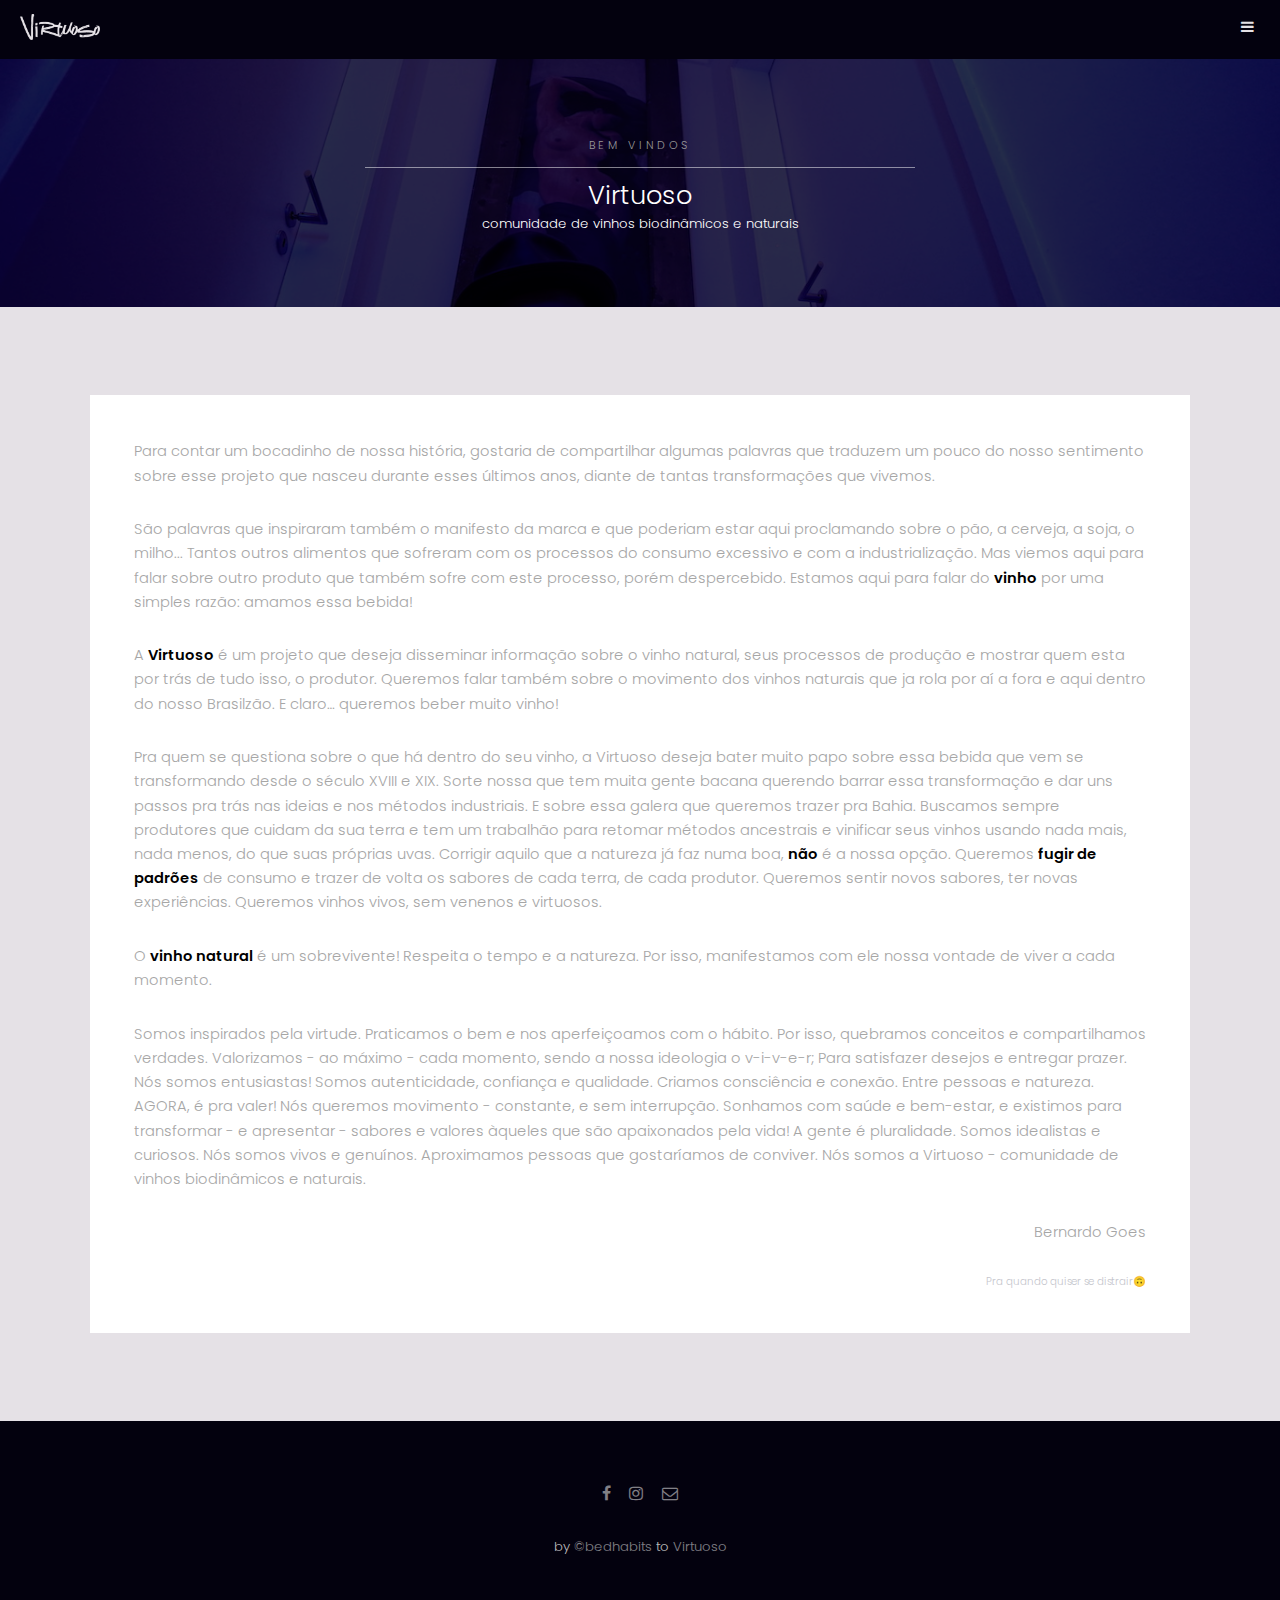
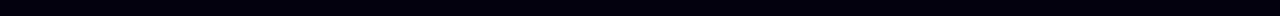
==== commit c1028800: "change footer on contact.html" ====
--- a/contact.html
+++ b/contact.html
@@ -82,8 +82,8 @@
 					</li>
 				</ul>
 			</div>
-			<div class="copyright">Made by 
-				<a href="https://www.github.com/bedhabits" class="link" target="new">&copy;bedhabits</a>. Todos os direitos reservados a <a href="#" class="virtuoso-link">Virtuoso</a>	
+			<div class="copyright">by 
+				<a href="https://www.github.com/bedhabits" class="link" target="new">&copy;bedhabits</a> to <a href="#" class="virtuoso-link">Virtuoso</a>	
 			</div>
 		</footer>
 
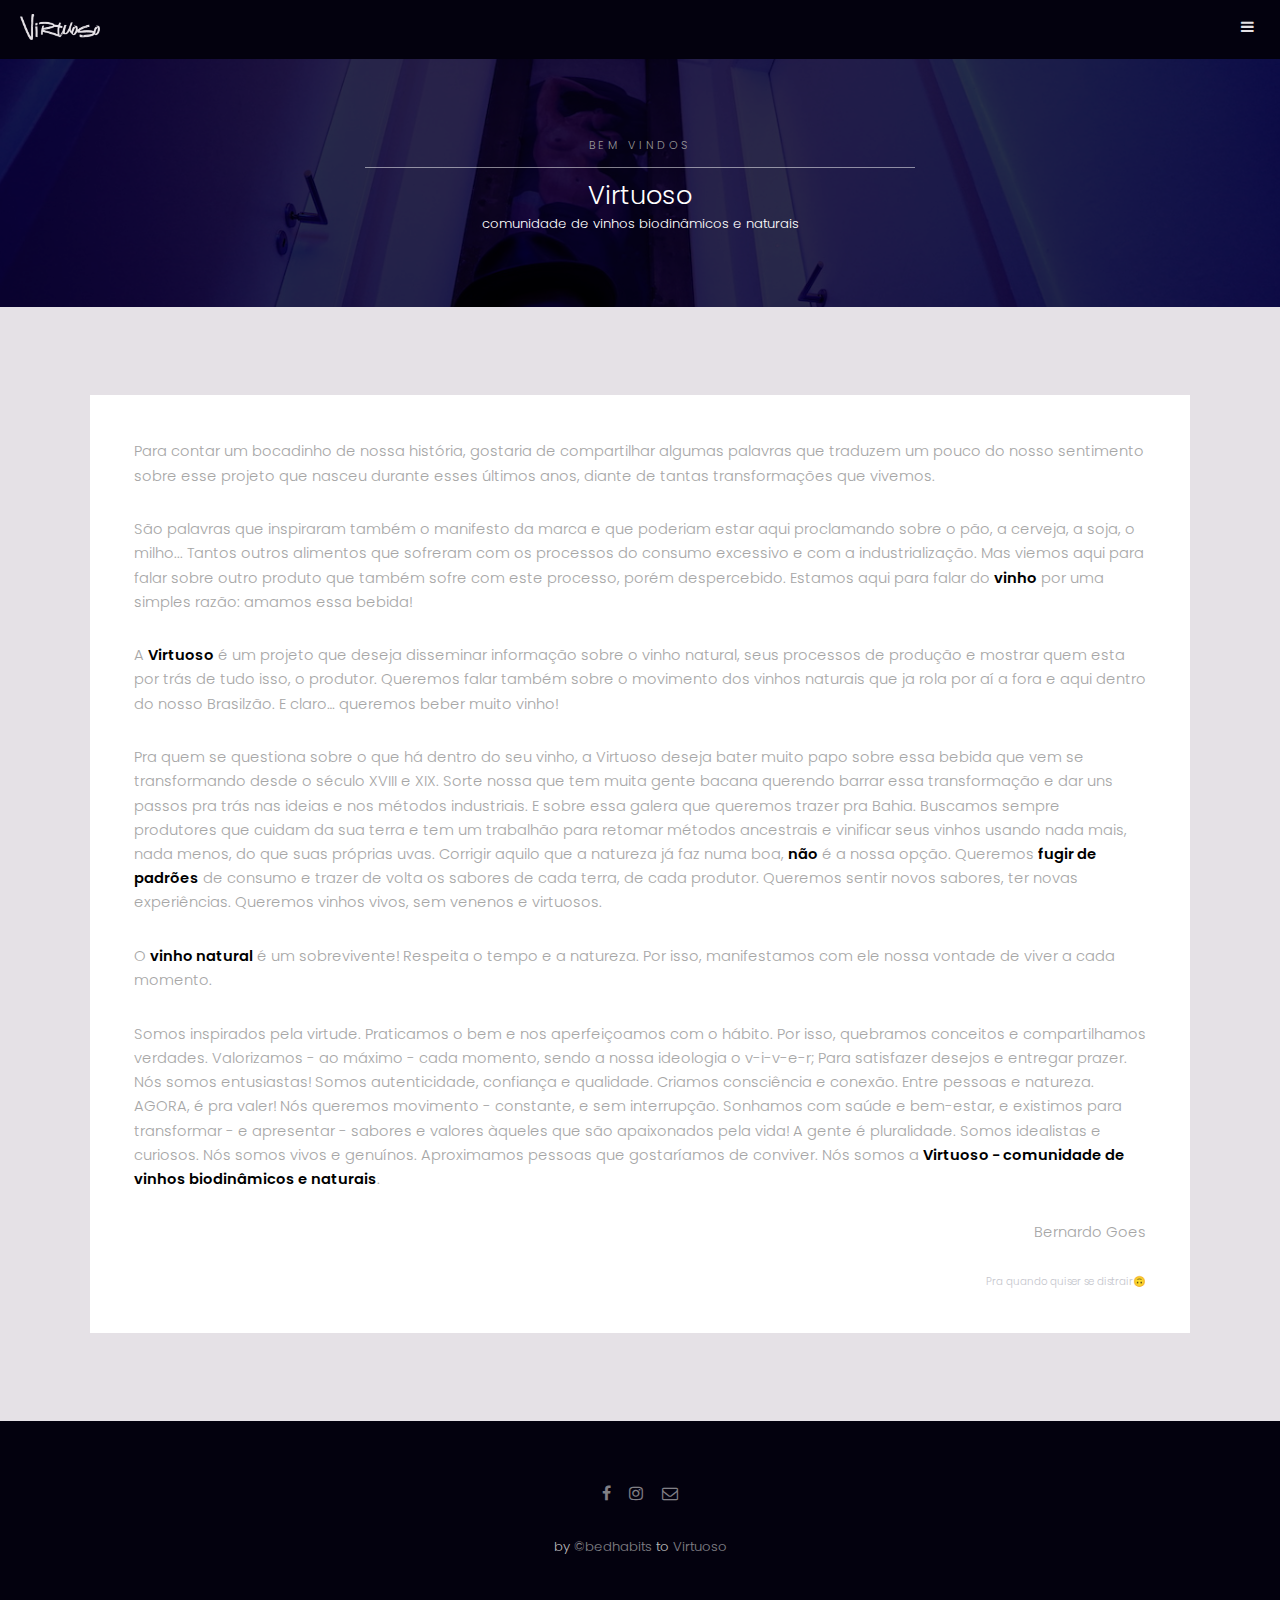
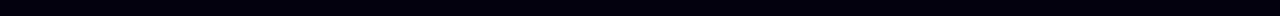
==== commit f9270fc3: "strong on contat virtuoso" ====
--- a/contact.html
+++ b/contact.html
@@ -57,7 +57,7 @@
 
 							<p>O <strong>vinho natural</strong> é um sobrevivente! Respeita o tempo e a natureza. Por isso, manifestamos com ele nossa vontade de viver a cada momento.</p>
 
-							<p>Somos inspirados pela virtude. Praticamos o bem e nos aperfeiçoamos com o hábito. Por isso, quebramos conceitos e compartilhamos verdades. Valorizamos - ao máximo - cada momento, sendo a nossa ideologia o v-i-v-e-r; Para satisfazer desejos e entregar prazer. Nós somos entusiastas! Somos autenticidade, confiança e qualidade. Criamos consciência e conexão. Entre pessoas e natureza. AGORA, é pra valer! Nós queremos movimento - constante, e sem interrupção. Sonhamos com saúde e bem-estar, e existimos para transformar - e apresentar - sabores e valores àqueles que são apaixonados pela vida! A gente é pluralidade. Somos idealistas e curiosos. Nós somos vivos e genuínos. Aproximamos pessoas que gostaríamos de conviver. Nós somos a Virtuoso - comunidade de vinhos biodinâmicos e naturais.</p>
+							<p>Somos inspirados pela virtude. Praticamos o bem e nos aperfeiçoamos com o hábito. Por isso, quebramos conceitos e compartilhamos verdades. Valorizamos - ao máximo - cada momento, sendo a nossa ideologia o v-i-v-e-r; Para satisfazer desejos e entregar prazer. Nós somos entusiastas! Somos autenticidade, confiança e qualidade. Criamos consciência e conexão. Entre pessoas e natureza. AGORA, é pra valer! Nós queremos movimento - constante, e sem interrupção. Sonhamos com saúde e bem-estar, e existimos para transformar - e apresentar - sabores e valores àqueles que são apaixonados pela vida! A gente é pluralidade. Somos idealistas e curiosos. Nós somos vivos e genuínos. Aproximamos pessoas que gostaríamos de conviver. Nós somos a <strong>Virtuoso - comunidade de vinhos biodinâmicos e naturais</strong>.</p>
 
 							<p style="text-align: end;">Bernardo Goes</p>
 
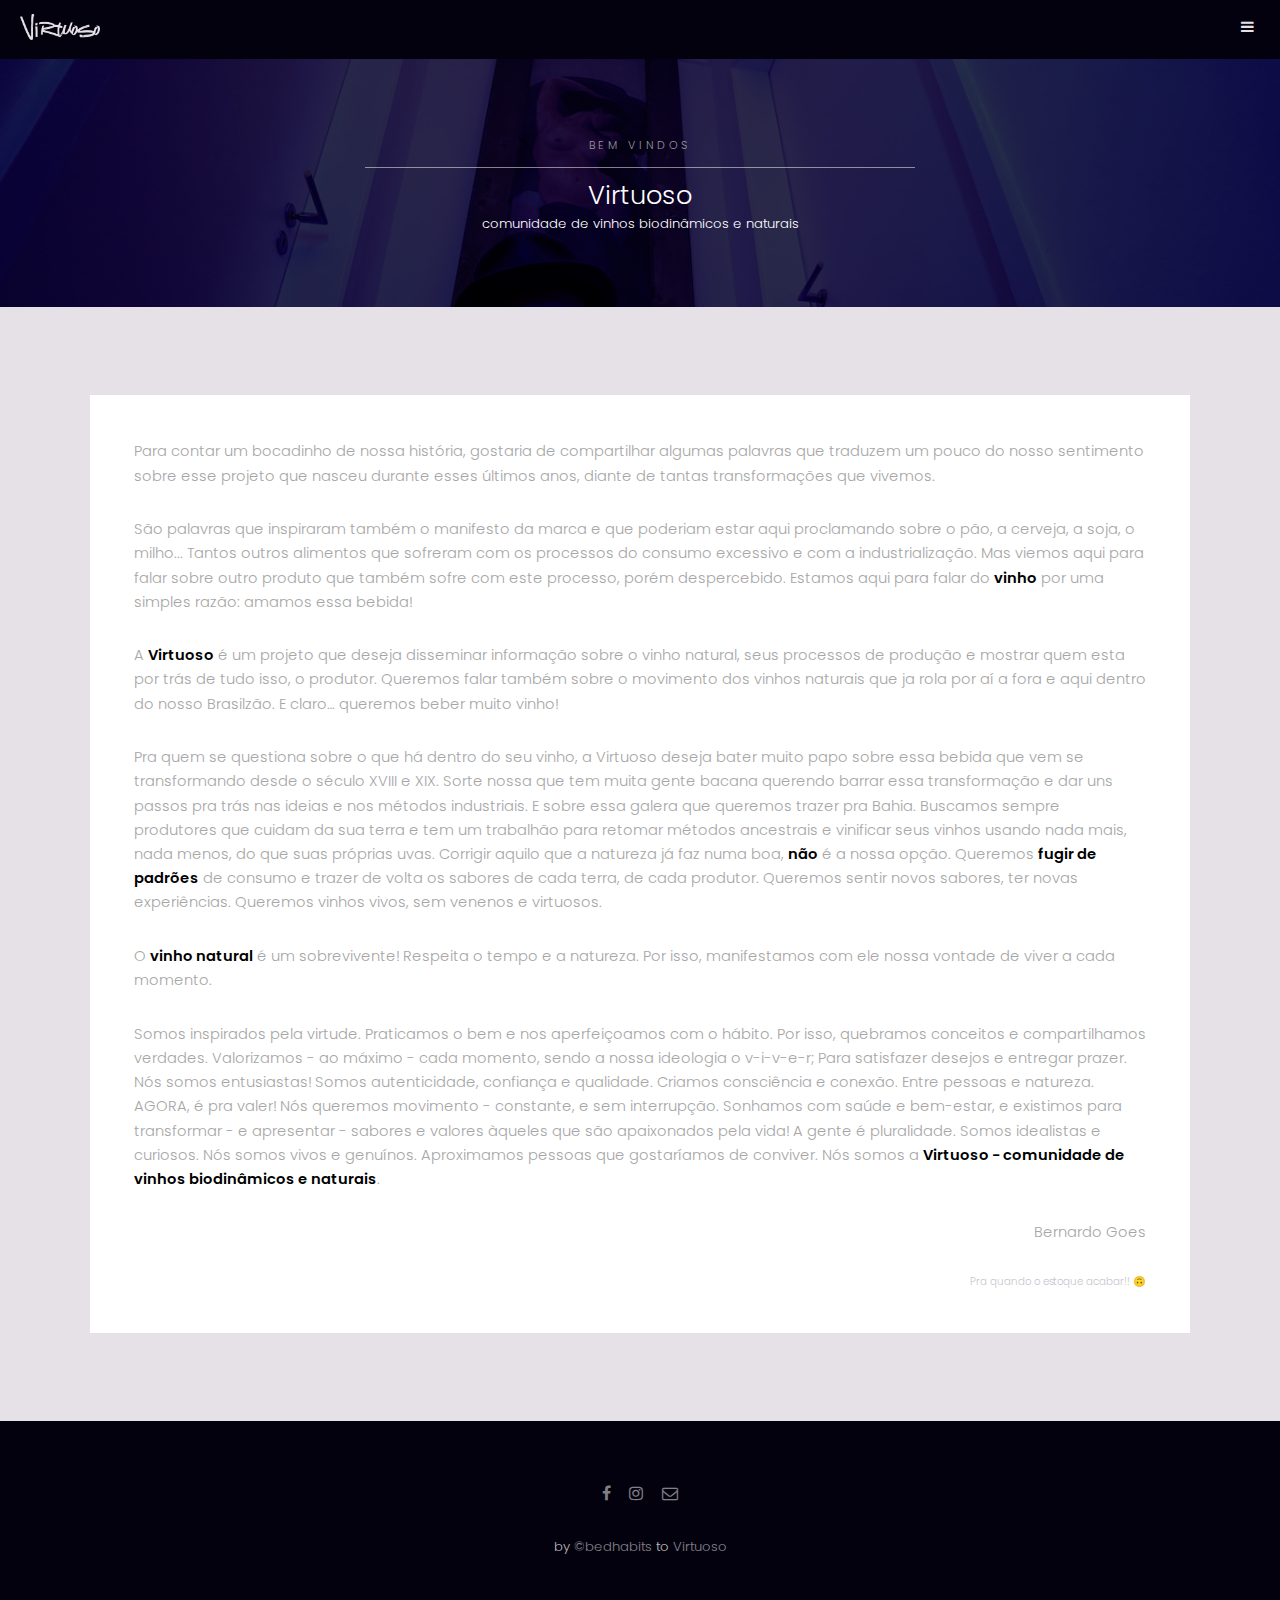
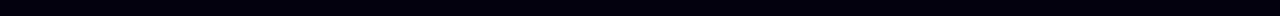
==== commit 76d258b8: "pra quando o estoque acabar" ====
--- a/contact.html
+++ b/contact.html
@@ -61,7 +61,7 @@
 
 							<p style="text-align: end;">Bernardo Goes</p>
 
-							<h6 style="text-align: end;"><a target="new" style="color: #c4c5cc"href="http://www.staggeringbeauty.com/">Pra quando quiser se distrair</a>🙃</h6>
+							<h6 style="text-align: end;"><a target="new" style="color: #c4c5cc"href="http://www.staggeringbeauty.com/">Pra quando o estoque acabar!! </a>🙃</h6>
 						</div>
 					</div>
 				</div>
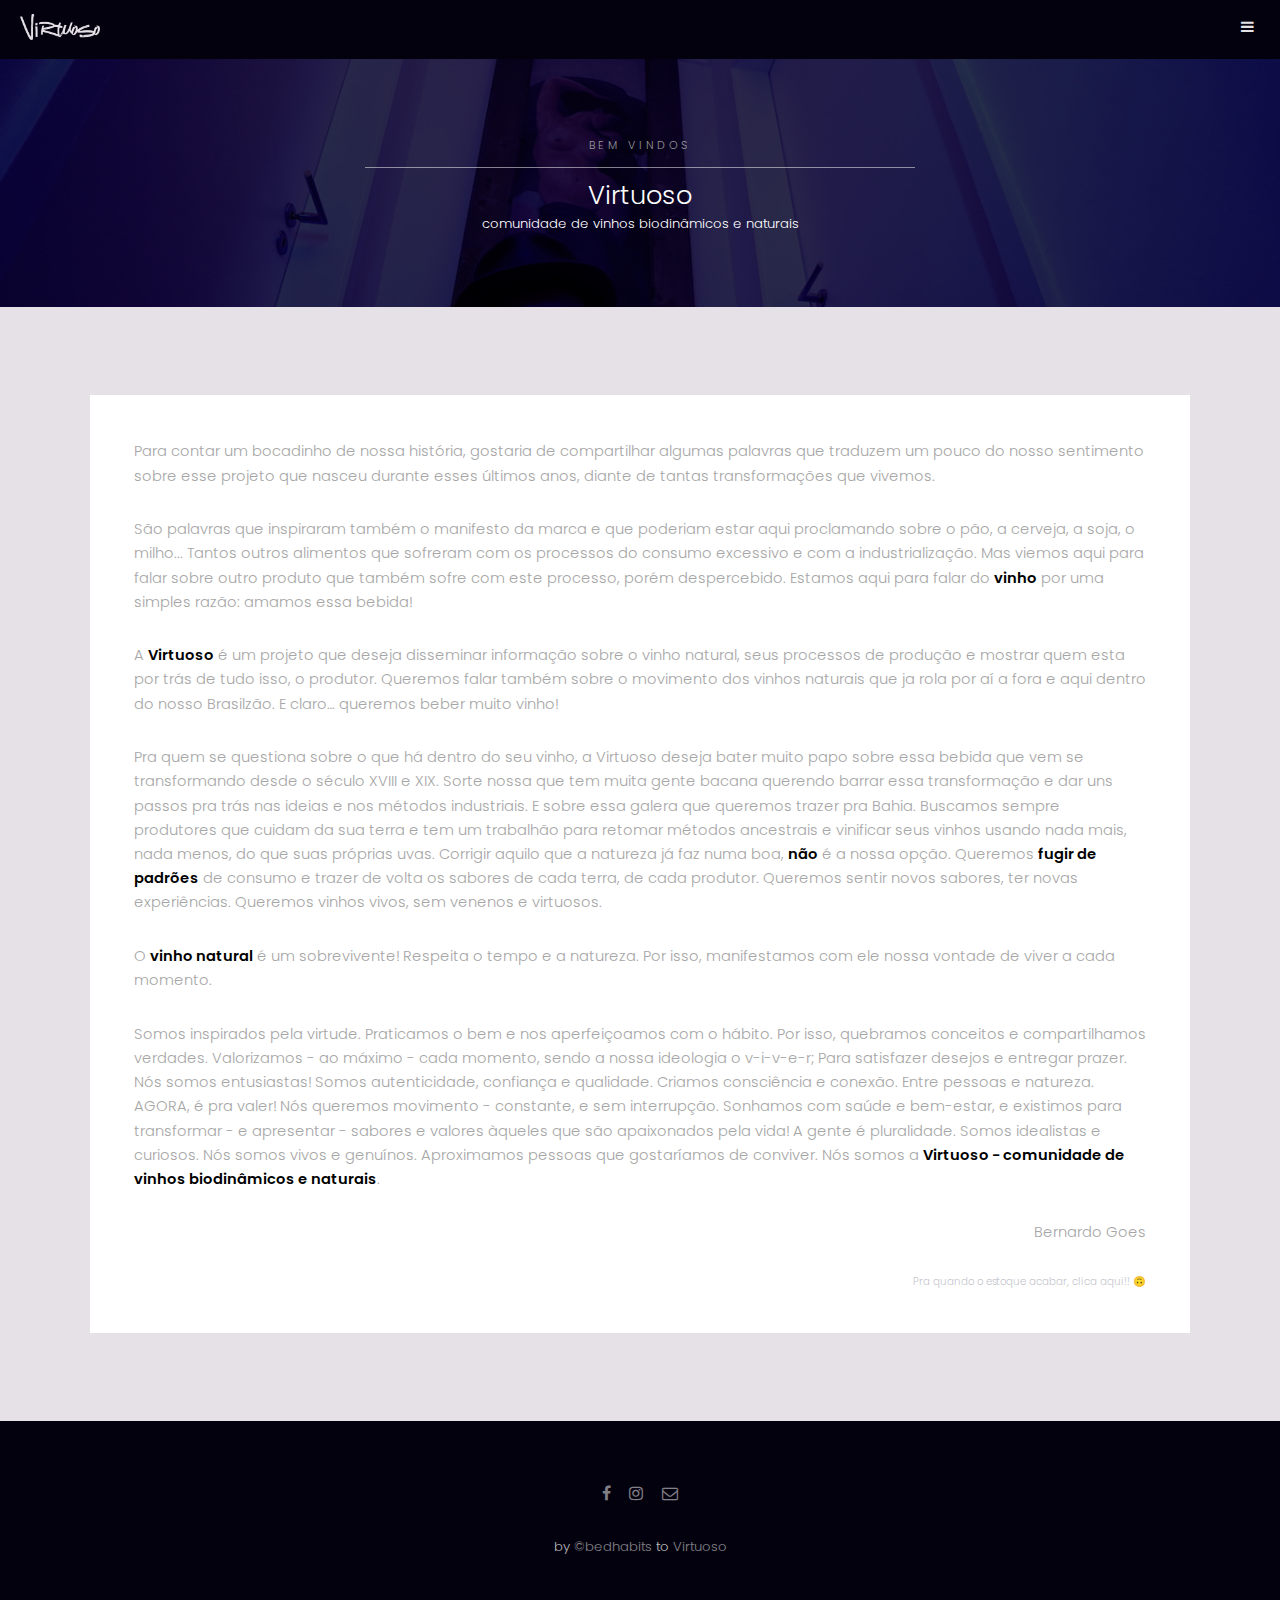
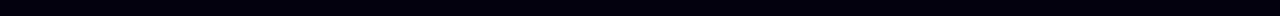
==== commit 9732727a: "fix estoque acabar" ====
--- a/contact.html
+++ b/contact.html
@@ -61,7 +61,7 @@
 
 							<p style="text-align: end;">Bernardo Goes</p>
 
-							<h6 style="text-align: end;"><a target="new" style="color: #c4c5cc"href="http://www.staggeringbeauty.com/">Pra quando o estoque acabar!! </a>🙃</h6>
+							<h6 style="text-align: end;"><a target="new" style="color: #c4c5cc"href="http://www.staggeringbeauty.com/">Pra quando o estoque acabar, clica aqui!! </a>🙃</h6>
 						</div>
 					</div>
 				</div>
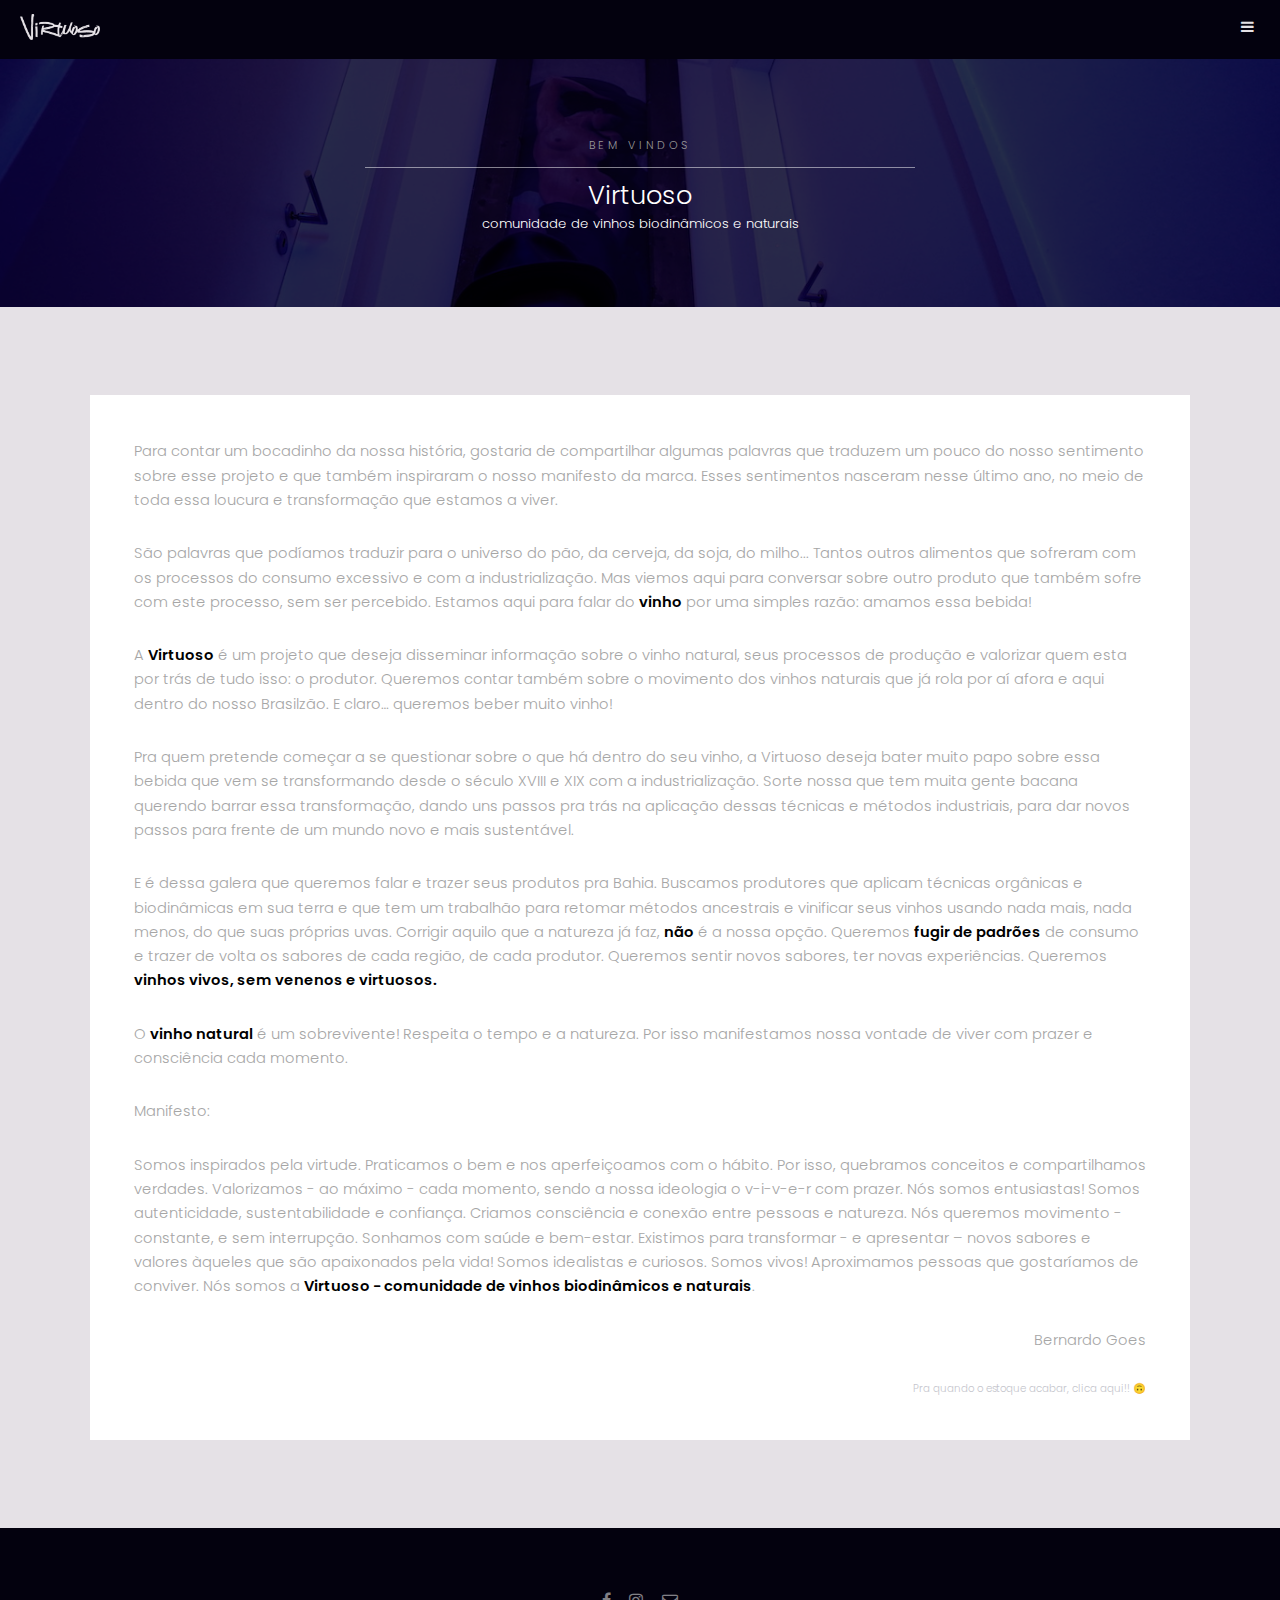
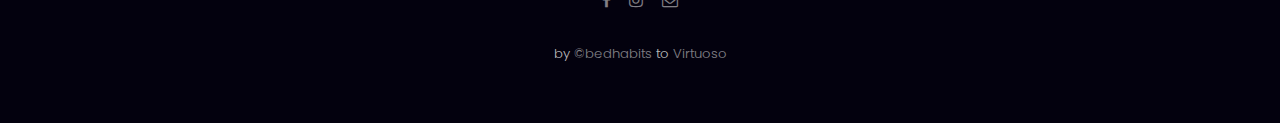
==== commit 6bc2bb64: "texto historia edit Mel" ====
--- a/contact.html
+++ b/contact.html
@@ -47,17 +47,21 @@
 								<p>maecenas sapien feugiat ex purus</p>
 								<h2>Lorem ipsum dolor</h2>
 							</header> -->
-							<p>Para contar um bocadinho de nossa história, gostaria de compartilhar algumas palavras que traduzem um pouco do nosso sentimento sobre esse projeto que nasceu durante esses últimos anos, diante de tantas transformações que vivemos.</p>
+							<p>Para contar um bocadinho da nossa história, gostaria de compartilhar algumas palavras que traduzem um pouco do nosso sentimento sobre esse projeto e que também inspiraram o nosso manifesto da marca. Esses sentimentos nasceram nesse último ano, no meio de toda essa loucura e transformação que estamos a viver.</p>
 
-							<p>São palavras que inspiraram também o manifesto da marca e que poderiam estar aqui proclamando sobre o pão, a cerveja, a soja, o milho... Tantos outros alimentos que sofreram com os processos do consumo excessivo e com a industrialização. Mas viemos aqui para falar sobre outro produto que também sofre com este processo, porém despercebido. Estamos aqui para falar do <strong>vinho</strong> por uma simples razão: amamos essa bebida!</p>
+							<p>São palavras que podíamos traduzir para o universo do pão, da cerveja, da soja, do milho... Tantos outros alimentos que sofreram com os processos do consumo excessivo e com a industrialização. Mas viemos aqui para conversar sobre outro produto que também sofre com este processo, sem ser percebido. Estamos aqui para falar do <strong>vinho</strong> por uma simples razão: amamos essa bebida!</p>
 
-							<p>A <strong>Virtuoso</strong> é um projeto que deseja disseminar informação sobre o vinho natural, seus processos de produção e mostrar quem esta por trás de tudo isso, o produtor. Queremos falar também sobre o movimento dos vinhos naturais que ja rola por aí a fora e aqui dentro do nosso Brasilzão. E claro… queremos beber muito vinho!<p>  
+							<p>A <strong>Virtuoso</strong> é um projeto que deseja disseminar informação sobre o vinho natural, seus processos de produção e valorizar quem esta por trás de tudo isso: o produtor. Queremos contar também sobre o movimento dos vinhos naturais que já rola por aí afora e aqui dentro do nosso Brasilzão. E claro… queremos beber muito vinho!</p>
 
-							<p>Pra quem se questiona sobre o que há dentro do seu vinho, a Virtuoso deseja bater muito papo sobre essa bebida que vem se transformando desde o século XVIII e XIX. Sorte nossa que tem muita gente bacana querendo barrar essa transformação e dar uns passos pra trás nas ideias e nos métodos industriais. E sobre essa galera que queremos trazer pra Bahia. Buscamos sempre produtores que cuidam da sua terra e tem um trabalhão para retomar métodos ancestrais e vinificar seus vinhos usando nada mais, nada menos, do que suas próprias uvas. Corrigir aquilo que a natureza já faz numa boa, <strong>não</strong> é a nossa opção. Queremos <strong>fugir de padrões</strong> de consumo e trazer de volta os sabores de cada terra, de cada produtor. Queremos sentir novos sabores, ter novas experiências. Queremos vinhos vivos, sem venenos e virtuosos.</p>
+							<p>Pra quem pretende começar a se questionar sobre o que há dentro do seu vinho, a Virtuoso deseja bater muito papo sobre essa bebida que vem se transformando desde o século XVIII e XIX com a industrialização. Sorte nossa que tem muita gente bacana querendo barrar essa transformação, dando uns passos pra trás na aplicação dessas técnicas e métodos industriais, para dar novos passos para frente de um mundo novo e mais sustentável.</p>
 
-							<p>O <strong>vinho natural</strong> é um sobrevivente! Respeita o tempo e a natureza. Por isso, manifestamos com ele nossa vontade de viver a cada momento.</p>
+							<p>E é dessa galera que queremos falar e trazer seus produtos pra Bahia. Buscamos produtores que aplicam técnicas orgânicas e biodinâmicas em sua terra e que tem um trabalhão para retomar métodos ancestrais e vinificar seus vinhos usando nada mais, nada menos, do que suas próprias uvas. Corrigir aquilo que a natureza já faz, <strong>não</strong> é a nossa opção. Queremos <strong>fugir de padrões</strong> de consumo e trazer de volta os sabores de cada região, de cada produtor. Queremos sentir novos sabores, ter novas experiências. Queremos <strong>vinhos vivos, sem venenos e virtuosos.</strong></p>
 
-							<p>Somos inspirados pela virtude. Praticamos o bem e nos aperfeiçoamos com o hábito. Por isso, quebramos conceitos e compartilhamos verdades. Valorizamos - ao máximo - cada momento, sendo a nossa ideologia o v-i-v-e-r; Para satisfazer desejos e entregar prazer. Nós somos entusiastas! Somos autenticidade, confiança e qualidade. Criamos consciência e conexão. Entre pessoas e natureza. AGORA, é pra valer! Nós queremos movimento - constante, e sem interrupção. Sonhamos com saúde e bem-estar, e existimos para transformar - e apresentar - sabores e valores àqueles que são apaixonados pela vida! A gente é pluralidade. Somos idealistas e curiosos. Nós somos vivos e genuínos. Aproximamos pessoas que gostaríamos de conviver. Nós somos a <strong>Virtuoso - comunidade de vinhos biodinâmicos e naturais</strong>.</p>
+							<p>O <strong>vinho natural</strong> é um sobrevivente! Respeita o tempo e a natureza. Por isso manifestamos nossa vontade de viver com prazer e consciência cada momento.</p>
+
+							<p>Manifesto:</p>
+							<p>Somos inspirados pela virtude. Praticamos o bem e nos aperfeiçoamos com o hábito. Por isso, quebramos conceitos e compartilhamos verdades. Valorizamos - ao máximo - cada momento, sendo a nossa ideologia o v-i-v-e-r com prazer. Nós somos entusiastas! Somos autenticidade, sustentabilidade e confiança. Criamos consciência e conexão entre pessoas e natureza. Nós queremos movimento - constante, e sem interrupção. Sonhamos com saúde e bem-estar. Existimos para transformar - e apresentar – novos sabores e valores àqueles que são apaixonados pela vida! Somos idealistas e curiosos. Somos vivos! Aproximamos pessoas que gostaríamos de conviver. Nós somos a <strong>Virtuoso - comunidade de vinhos biodinâmicos e naturais</strong>.</p>
+
 
 							<p style="text-align: end;">Bernardo Goes</p>
 
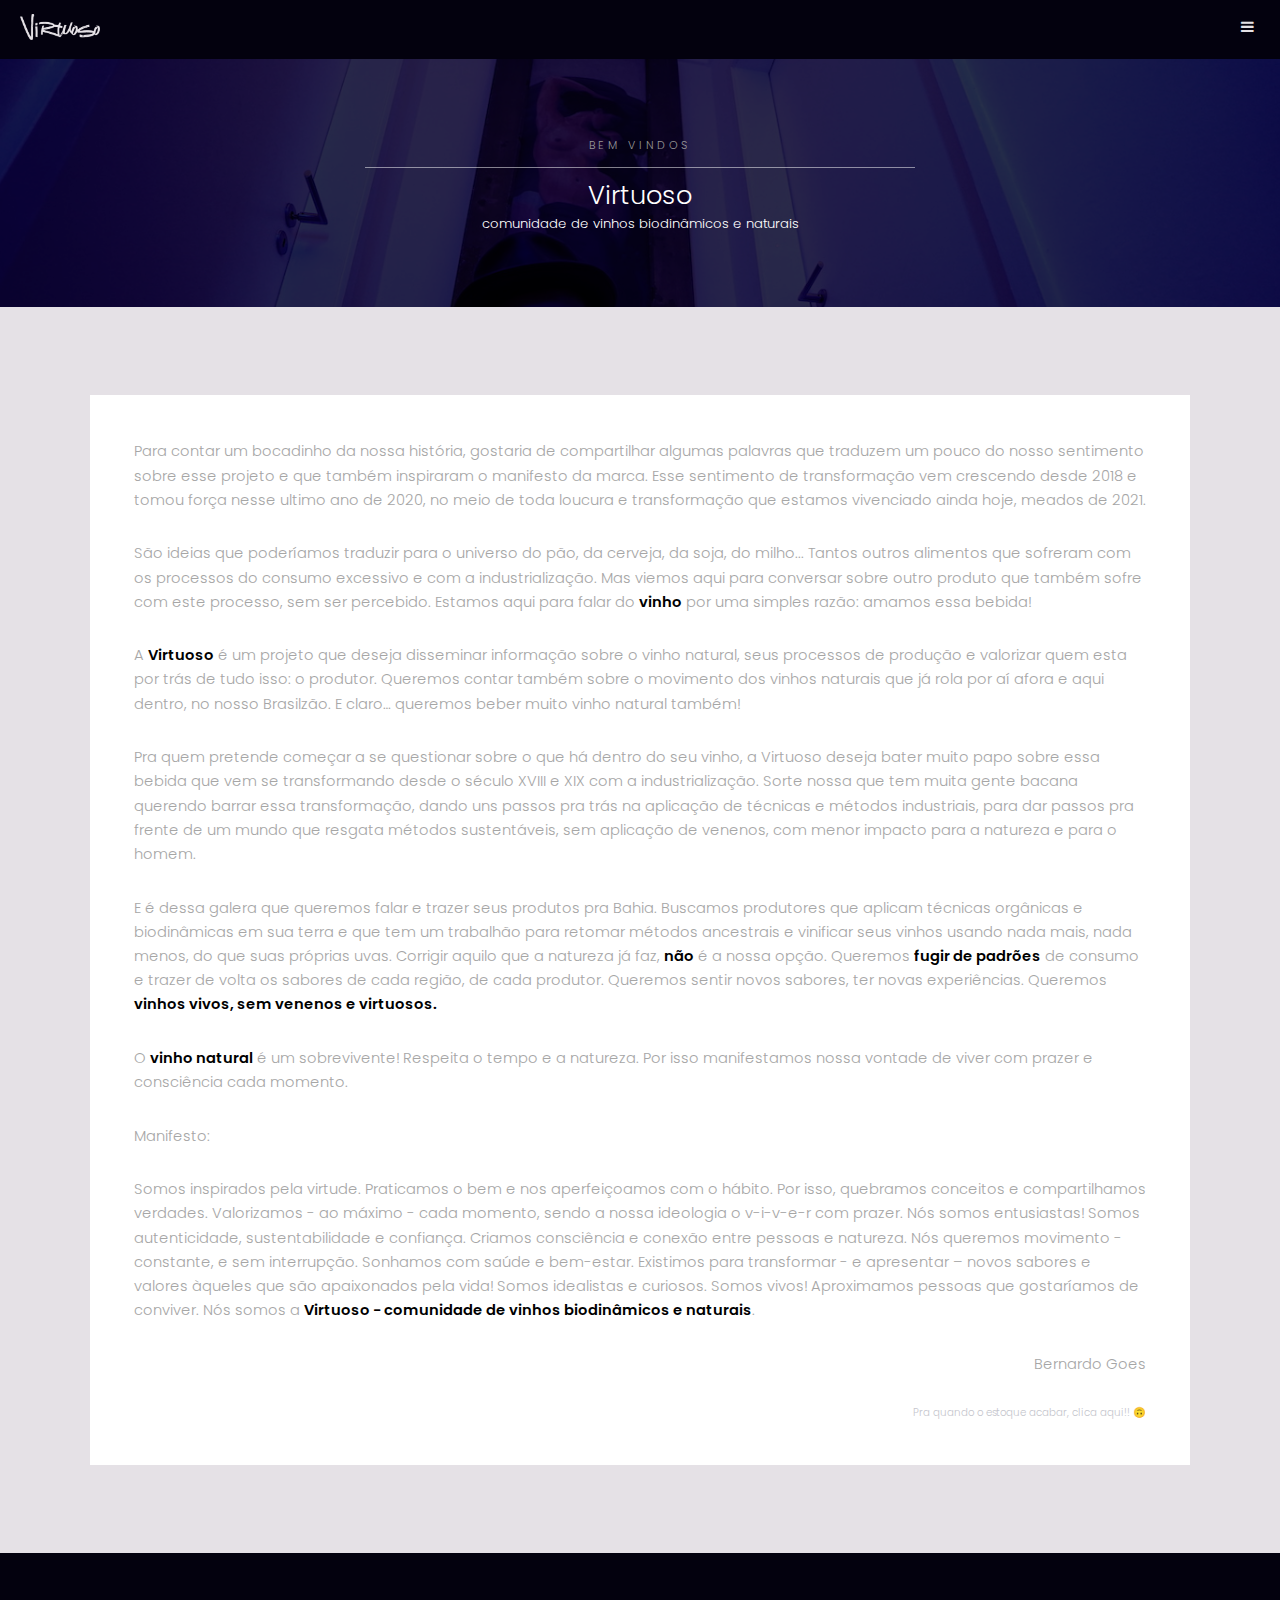
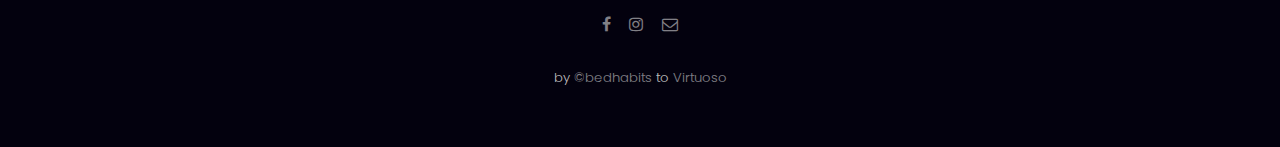
==== commit 9a61ef60: "changed history text" ====
--- a/contact.html
+++ b/contact.html
@@ -47,13 +47,13 @@
 								<p>maecenas sapien feugiat ex purus</p>
 								<h2>Lorem ipsum dolor</h2>
 							</header> -->
-							<p>Para contar um bocadinho da nossa história, gostaria de compartilhar algumas palavras que traduzem um pouco do nosso sentimento sobre esse projeto e que também inspiraram o nosso manifesto da marca. Esses sentimentos nasceram nesse último ano, no meio de toda essa loucura e transformação que estamos a viver.</p>
+							<p>Para contar um bocadinho da nossa história, gostaria de compartilhar algumas palavras que traduzem um pouco do nosso sentimento sobre esse projeto e que também inspiraram o manifesto da marca. Esse sentimento de transformação vem crescendo desde 2018 e tomou força nesse ultimo ano de 2020, no meio de toda loucura e transformação que estamos vivenciado ainda hoje, meados de 2021.</p>
 
-							<p>São palavras que podíamos traduzir para o universo do pão, da cerveja, da soja, do milho... Tantos outros alimentos que sofreram com os processos do consumo excessivo e com a industrialização. Mas viemos aqui para conversar sobre outro produto que também sofre com este processo, sem ser percebido. Estamos aqui para falar do <strong>vinho</strong> por uma simples razão: amamos essa bebida!</p>
+							<p>São ideias que poderíamos traduzir para o universo do pão, da cerveja, da soja, do milho... Tantos outros alimentos que sofreram com os processos do consumo excessivo e com a industrialização. Mas viemos aqui para conversar sobre outro produto que também sofre com este processo, sem ser percebido. Estamos aqui para falar do <strong>vinho</strong> por uma simples razão: amamos essa bebida!</p>
 
-							<p>A <strong>Virtuoso</strong> é um projeto que deseja disseminar informação sobre o vinho natural, seus processos de produção e valorizar quem esta por trás de tudo isso: o produtor. Queremos contar também sobre o movimento dos vinhos naturais que já rola por aí afora e aqui dentro do nosso Brasilzão. E claro… queremos beber muito vinho!</p>
+							<p>A <strong>Virtuoso</strong> é um projeto que deseja disseminar informação sobre o vinho natural, seus processos de produção e valorizar quem esta por trás de tudo isso: o produtor. Queremos contar também sobre o movimento dos vinhos naturais que já rola por aí afora e aqui dentro, no nosso Brasilzão. E claro… queremos beber muito vinho natural também!</p>
 
-							<p>Pra quem pretende começar a se questionar sobre o que há dentro do seu vinho, a Virtuoso deseja bater muito papo sobre essa bebida que vem se transformando desde o século XVIII e XIX com a industrialização. Sorte nossa que tem muita gente bacana querendo barrar essa transformação, dando uns passos pra trás na aplicação dessas técnicas e métodos industriais, para dar novos passos para frente de um mundo novo e mais sustentável.</p>
+							<p>Pra quem pretende começar a se questionar sobre o que há dentro do seu vinho, a Virtuoso deseja bater muito papo sobre essa bebida que vem se transformando desde o século XVIII e XIX com a industrialização. Sorte nossa que tem muita gente bacana querendo barrar essa transformação, dando uns passos pra trás na aplicação de técnicas e métodos industriais, para dar passos pra frente de um mundo que resgata métodos sustentáveis, sem aplicação de venenos, com menor impacto para a natureza e para o homem.</p>
 
 							<p>E é dessa galera que queremos falar e trazer seus produtos pra Bahia. Buscamos produtores que aplicam técnicas orgânicas e biodinâmicas em sua terra e que tem um trabalhão para retomar métodos ancestrais e vinificar seus vinhos usando nada mais, nada menos, do que suas próprias uvas. Corrigir aquilo que a natureza já faz, <strong>não</strong> é a nossa opção. Queremos <strong>fugir de padrões</strong> de consumo e trazer de volta os sabores de cada região, de cada produtor. Queremos sentir novos sabores, ter novas experiências. Queremos <strong>vinhos vivos, sem venenos e virtuosos.</strong></p>
 
--- a/assets/css/main.css
+++ b/assets/css/main.css
@@ -56,6 +56,10 @@
 		-webkit-box-sizing: border-box;
 		box-sizing: border-box;
 	}
+
+	/* .mt-5 {
+		padding-top: 5 !important;
+	  } */
 
 /* Containers */
 
@@ -2306,6 +2310,12 @@
 		color: #bbb !important;
 	}
 
+/* Video */
+
+	video {
+		object-fit: none;
+    	width: -webkit-fill-available;
+	}
 /* Icon */
 
 	.icon {
@@ -2334,7 +2344,7 @@
 		border: 0;
 		display: inline-block;
 		position: relative;
-		filter: brightness(0.8) saturate(0.3) contrast(0.9);
+		/* filter: brightness(0.8) saturate(0.3) contrast(0.9); */
 	}
 
 		.image img {
@@ -3106,6 +3116,15 @@
 			.wrapper.style2 table.alt tbody tr td {
 				border-color: rgba(0, 0, 0, 0.15);
 			}
+
+			.carta {
+				margin-bottom: 15px;
+				font-size: 12px;    	
+			}
+
+			/* .carta:hover {
+				background-color: rgba(221,210,87,1) !important;;
+			} */
 
 		.wrapper.style3 {
 			background-color: #000;
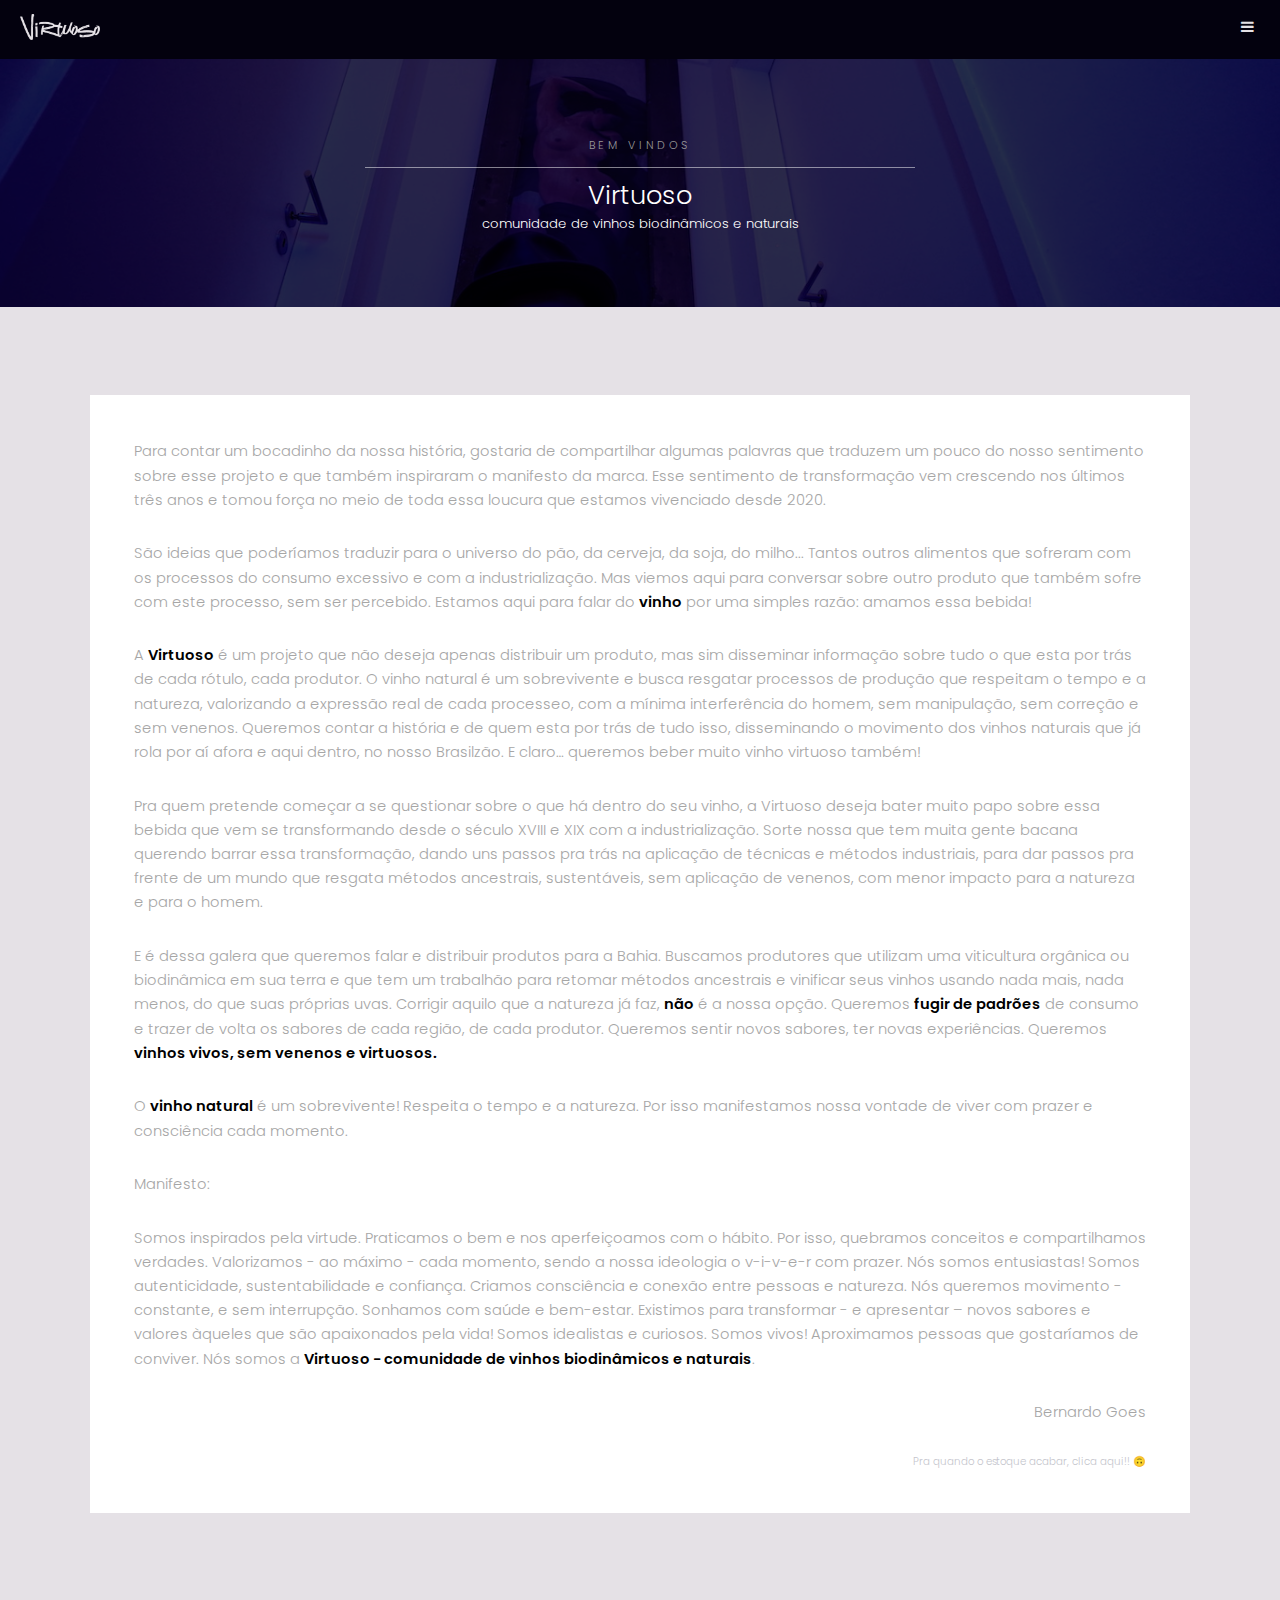
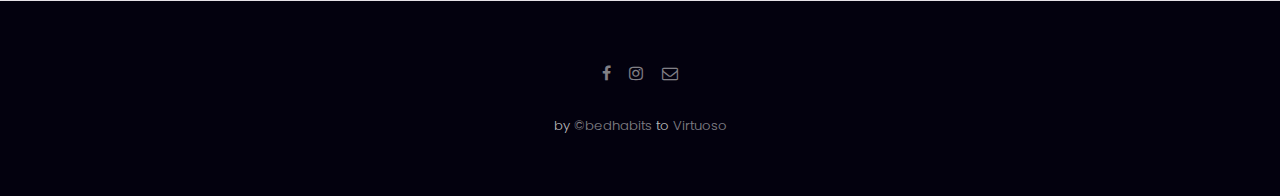
==== commit 8cb9919e: "checking contact text" ====
--- a/contact.html
+++ b/contact.html
@@ -47,15 +47,15 @@
 								<p>maecenas sapien feugiat ex purus</p>
 								<h2>Lorem ipsum dolor</h2>
 							</header> -->
-							<p>Para contar um bocadinho da nossa história, gostaria de compartilhar algumas palavras que traduzem um pouco do nosso sentimento sobre esse projeto e que também inspiraram o manifesto da marca. Esse sentimento de transformação vem crescendo desde 2018 e tomou força nesse ultimo ano de 2020, no meio de toda loucura e transformação que estamos vivenciado ainda hoje, meados de 2021.</p>
+							<p>Para contar um bocadinho da nossa história, gostaria de compartilhar algumas palavras que traduzem um pouco do nosso sentimento sobre esse projeto e que também inspiraram o manifesto da marca. Esse sentimento de transformação vem crescendo nos últimos três anos e tomou força no meio de toda essa loucura que estamos vivenciado desde 2020.</p>
 
 							<p>São ideias que poderíamos traduzir para o universo do pão, da cerveja, da soja, do milho... Tantos outros alimentos que sofreram com os processos do consumo excessivo e com a industrialização. Mas viemos aqui para conversar sobre outro produto que também sofre com este processo, sem ser percebido. Estamos aqui para falar do <strong>vinho</strong> por uma simples razão: amamos essa bebida!</p>
 
-							<p>A <strong>Virtuoso</strong> é um projeto que deseja disseminar informação sobre o vinho natural, seus processos de produção e valorizar quem esta por trás de tudo isso: o produtor. Queremos contar também sobre o movimento dos vinhos naturais que já rola por aí afora e aqui dentro, no nosso Brasilzão. E claro… queremos beber muito vinho natural também!</p>
+							<p>A <strong>Virtuoso</strong> é um projeto que não deseja apenas distribuir um produto, mas sim disseminar informação sobre tudo o que esta por trás de cada rótulo, cada produtor. O vinho natural é um sobrevivente e busca resgatar processos de produção que respeitam o tempo e a natureza, valorizando a expressão real de cada processeo, com a mínima interferência do homem, sem manipulação, sem correção e sem venenos. Queremos contar a história e de quem esta por trás de tudo isso, disseminando o movimento dos vinhos naturais que já rola por aí afora e aqui dentro, no nosso Brasilzão. E claro… queremos beber muito vinho virtuoso também!</p>
 
-							<p>Pra quem pretende começar a se questionar sobre o que há dentro do seu vinho, a Virtuoso deseja bater muito papo sobre essa bebida que vem se transformando desde o século XVIII e XIX com a industrialização. Sorte nossa que tem muita gente bacana querendo barrar essa transformação, dando uns passos pra trás na aplicação de técnicas e métodos industriais, para dar passos pra frente de um mundo que resgata métodos sustentáveis, sem aplicação de venenos, com menor impacto para a natureza e para o homem.</p>
+							<p>Pra quem pretende começar a se questionar sobre o que há dentro do seu vinho, a Virtuoso deseja bater muito papo sobre essa bebida que vem se transformando desde o século XVIII e XIX com a industrialização. Sorte nossa que tem muita gente bacana querendo barrar essa transformação, dando uns passos pra trás na aplicação de técnicas e métodos industriais, para dar passos pra frente de um mundo que resgata métodos ancestrais, sustentáveis, sem aplicação de venenos, com menor impacto para a natureza e para o homem.</p>
 
-							<p>E é dessa galera que queremos falar e trazer seus produtos pra Bahia. Buscamos produtores que aplicam técnicas orgânicas e biodinâmicas em sua terra e que tem um trabalhão para retomar métodos ancestrais e vinificar seus vinhos usando nada mais, nada menos, do que suas próprias uvas. Corrigir aquilo que a natureza já faz, <strong>não</strong> é a nossa opção. Queremos <strong>fugir de padrões</strong> de consumo e trazer de volta os sabores de cada região, de cada produtor. Queremos sentir novos sabores, ter novas experiências. Queremos <strong>vinhos vivos, sem venenos e virtuosos.</strong></p>
+							<p>E é dessa galera que queremos falar e distribuir produtos para a  Bahia. Buscamos produtores que utilizam uma viticultura orgânica ou biodinâmica em sua terra e que tem um trabalhão para retomar métodos ancestrais e vinificar seus vinhos usando nada mais, nada menos, do que suas próprias uvas. Corrigir aquilo que a natureza já faz, <strong>não</strong> é a nossa opção. Queremos <strong>fugir de padrões</strong> de consumo e trazer de volta os sabores de cada região, de cada produtor. Queremos sentir novos sabores, ter novas experiências. Queremos <strong>vinhos vivos, sem venenos e virtuosos.</strong></p>
 
 							<p>O <strong>vinho natural</strong> é um sobrevivente! Respeita o tempo e a natureza. Por isso manifestamos nossa vontade de viver com prazer e consciência cada momento.</p>
 
